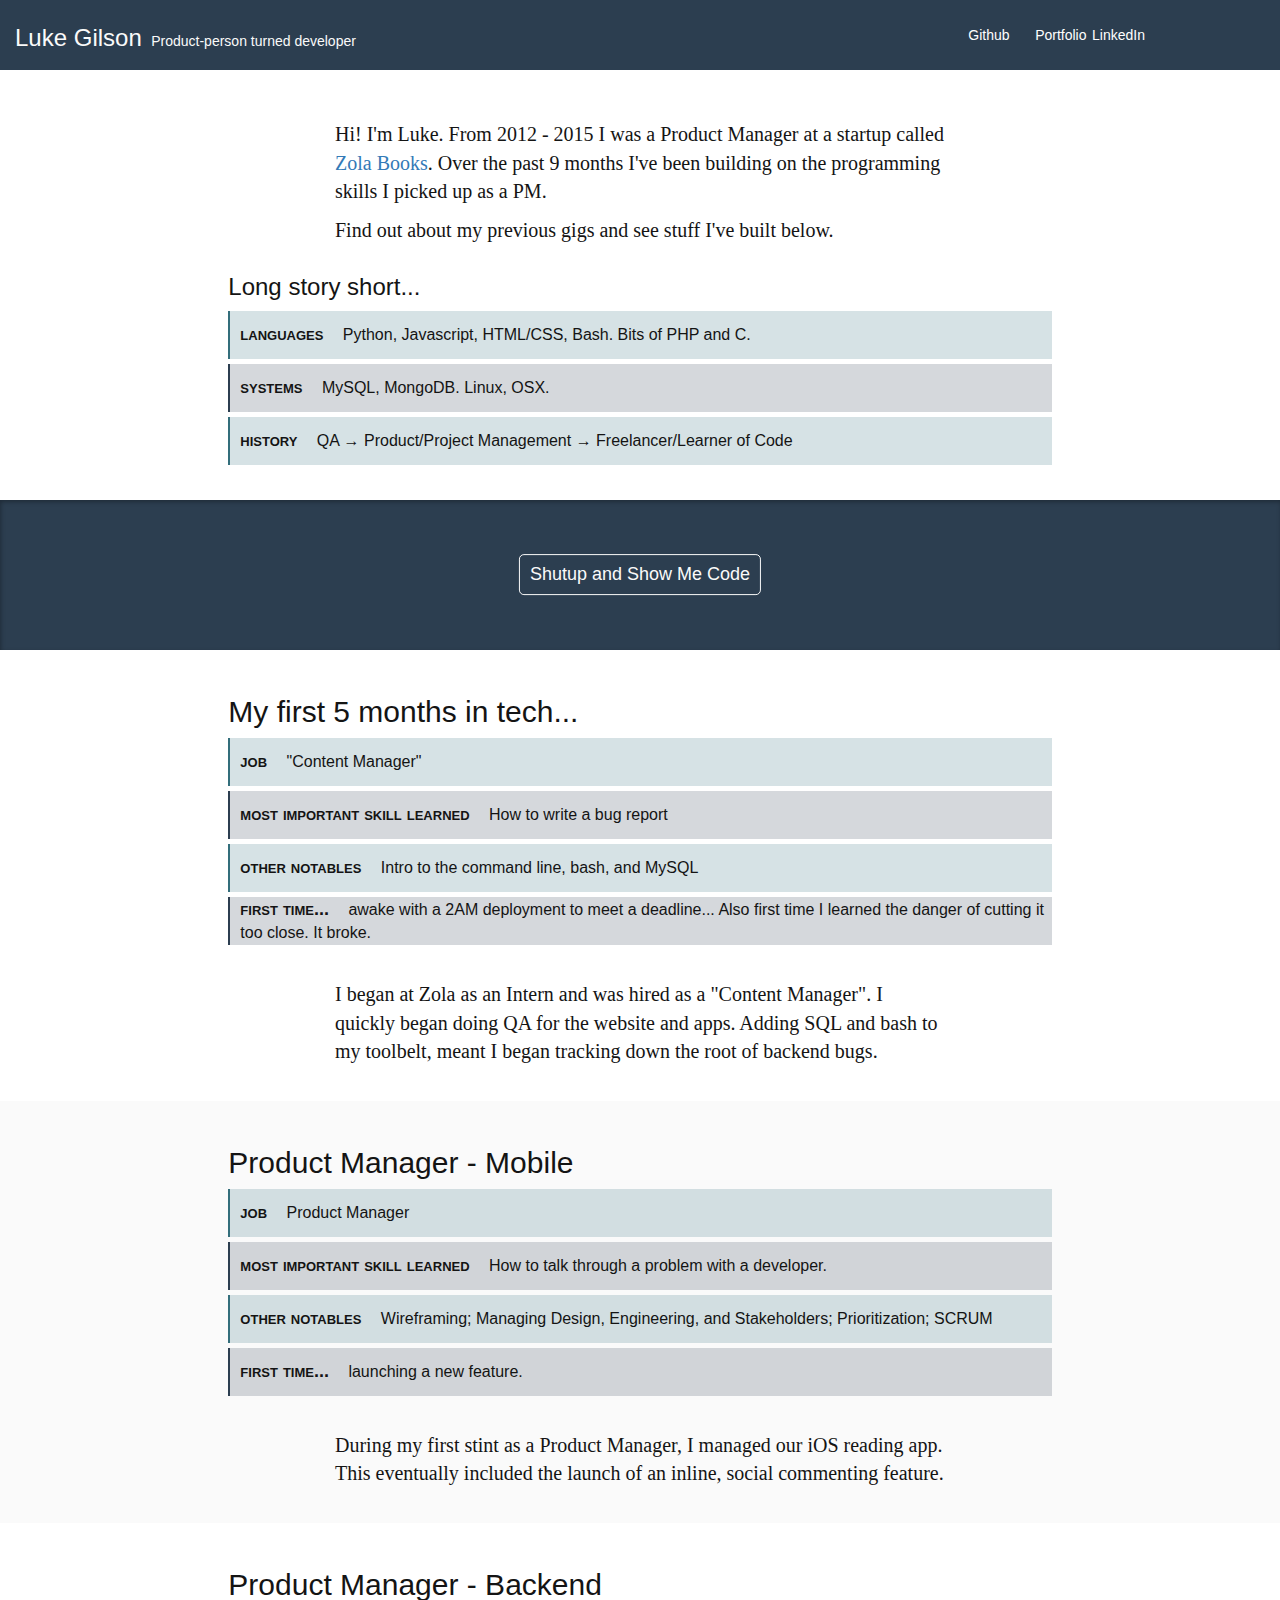
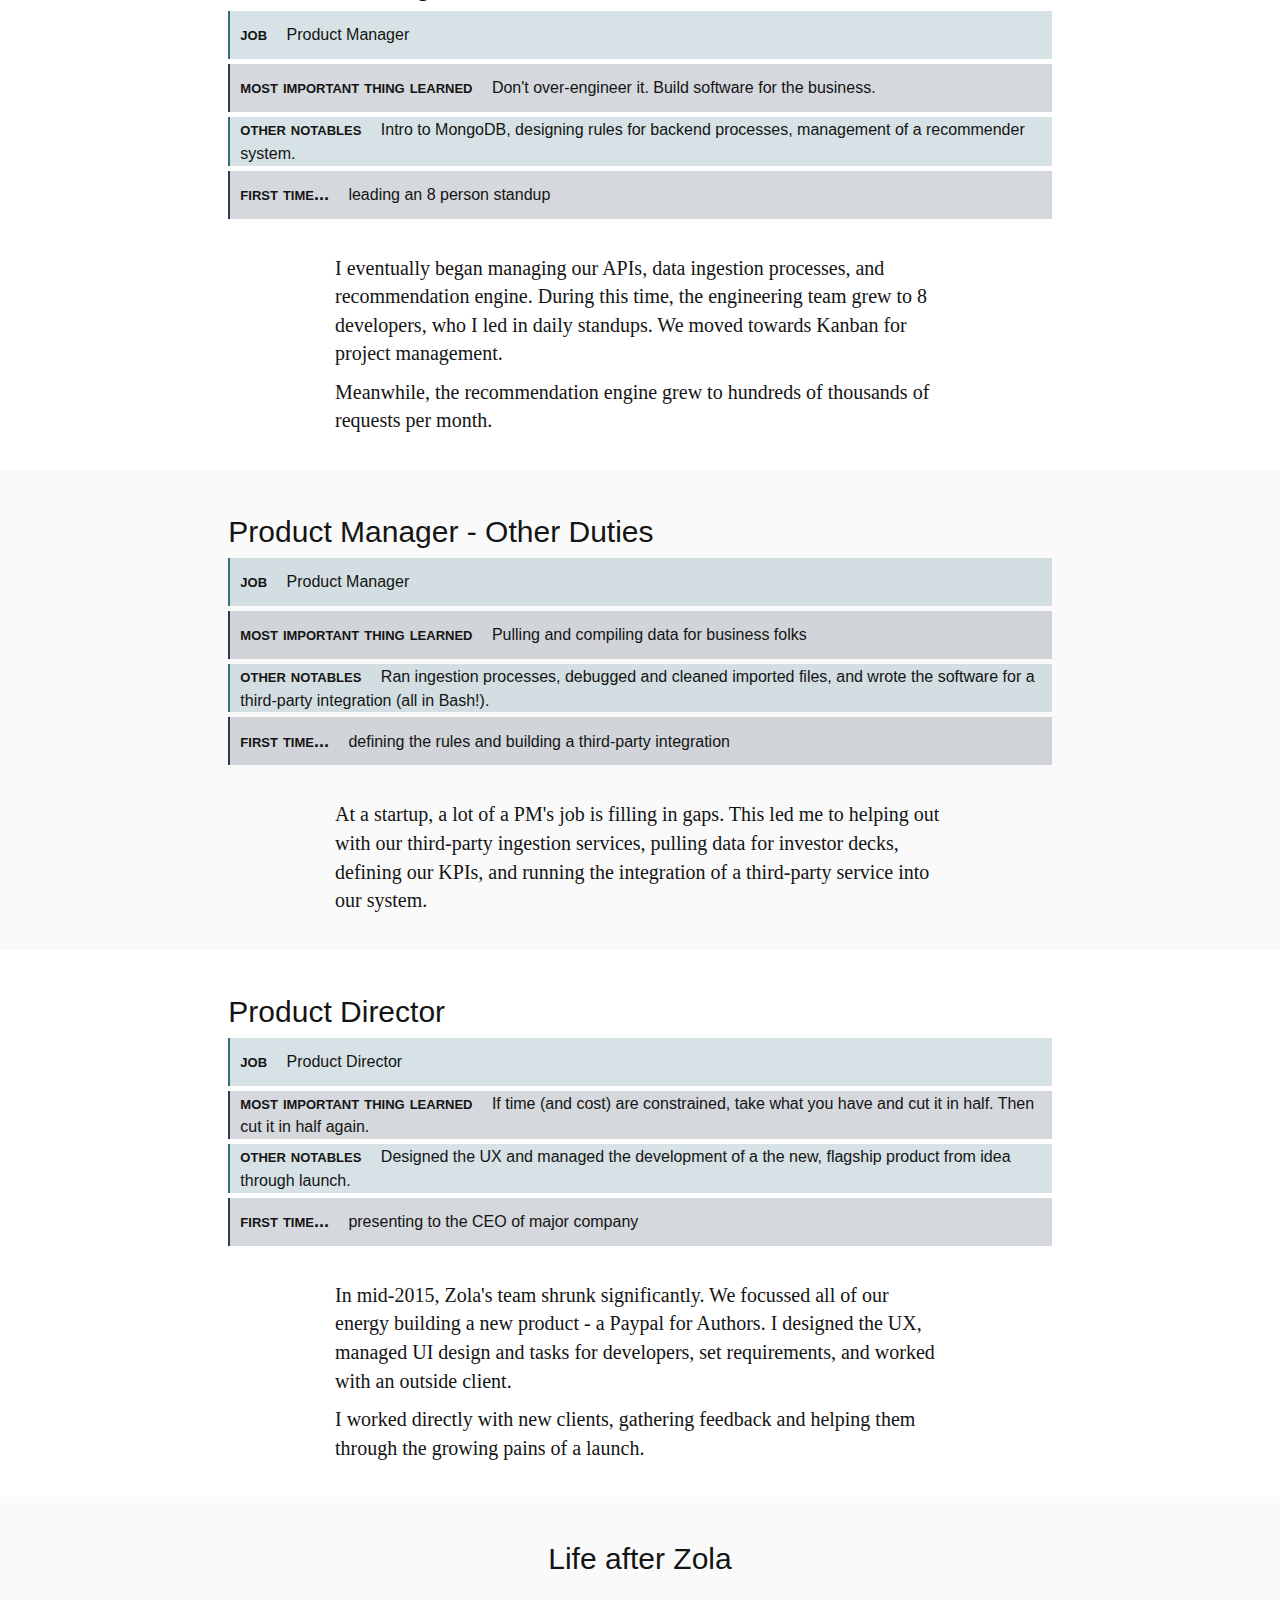
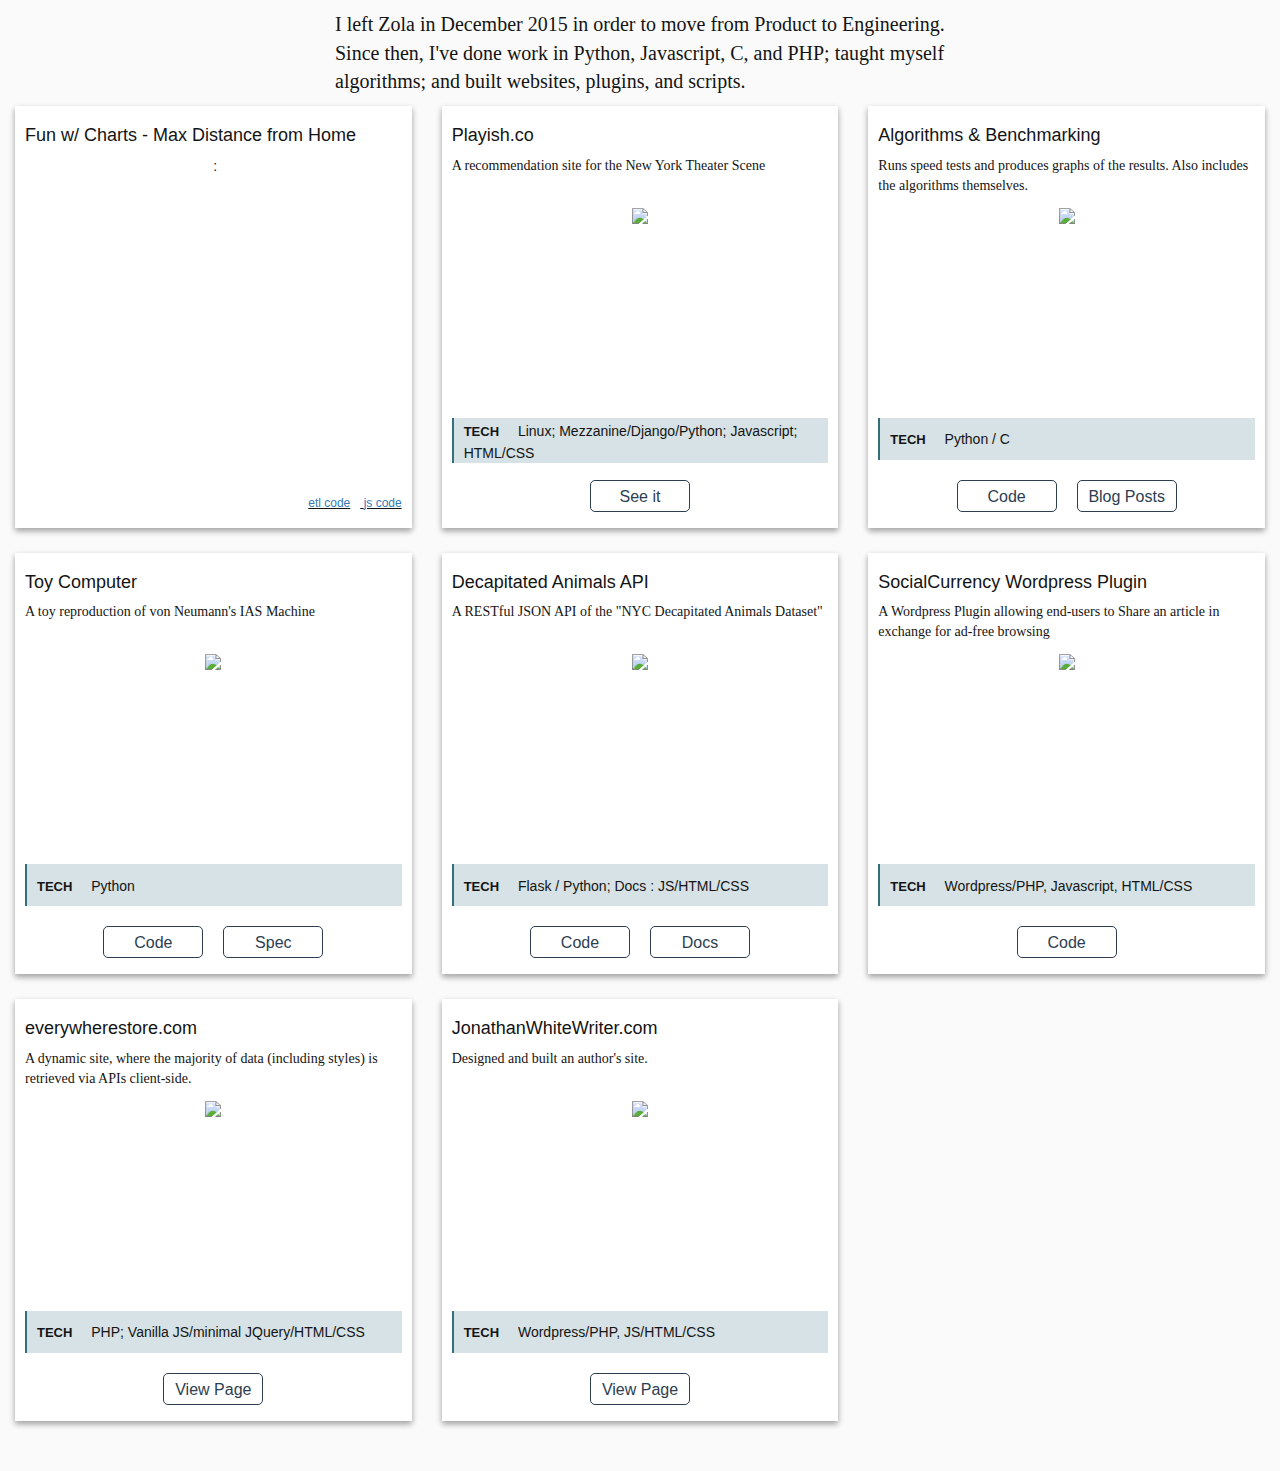
==== index.html @ a445913f "updated fonts, ids" ====
<head>
    <meta charset="utf-8">
    <meta http-equiv="x-ua-compatible" content="ie=edge">
    <meta name="viewport" content="width=device-width, initial-scale=1">
    <title>Luke Gilson</title>
    <link href="https://maxcdn.bootstrapcdn.com/bootstrap/3.3.7/css/bootstrap.min.css" rel="stylesheet" integrity="sha384-BVYiiSIFeK1dGmJRAkycuHAHRg32OmUcww7on3RYdg4Va+PmSTsz/K68vbdEjh4u" crossorigin="anonymous">
    <link href="static/style.css" rel="stylesheet">
    <script>
        var distance_data = [['2016-04-13', 9739.013112192792], ['2016-04-14', 9572.766909650392], ['2016-04-15', 2612.727212708327], ['2016-04-16', 9840.443610164033], ['2016-04-17', 10052.130770873919], ['2016-04-18', 2446.5168225852685], ['2016-04-19', 5054.339996478469], ['2016-04-20', 2279.696690488377], ['2016-04-21', 8877.839270494742], ['2016-04-22', 8877.658041375975], ['2016-04-23', 3982.1247374989453], ['2016-04-24', 4159.080156462926], ['2016-04-25', 4035.5913296256617], ['2016-04-26', 4619.4110862377975], ['2016-04-27', 9455.89345308836], ['2016-04-28', 9318.214970593912], ['2016-04-29', 7300.756989537396], ['2016-04-30', 6548.256298394076], ['2016-05-01', 4283.728629113712], ['2016-05-02', 3785.3436982613994], ['2016-05-03', 4619.4110862377975], ['2016-05-04', 9344.31659695667], ['2016-05-05', 2260.8232252289913], ['2016-05-06', 2430.071755343018], ['2016-05-07', 11386.711786968255], ['2016-05-08', 2559.3681168509465], ['2016-05-09', 2606.6238475654563], ['2016-05-10', 4611.940141025911], ['2016-05-11', 3018.544986652192], ['2016-05-12', 84770.0173560986], ['2016-05-13', 84764.12969074558], ['2016-05-14', 192277.8830558858], ['2016-05-15', 176675.48735631513], ['2016-05-16', 173824.51303098904], ['2016-05-17', 60011.56613081018], ['2016-05-18', 2354.7105207317436], ['2016-05-19', 2354.7105207317436], ['2016-05-20', 1613.4872869153032], ['2016-05-21', 5745.410557073848], ['2016-05-22', 6390.098351441885], ['2016-05-23', 4890.295774019005], ['2016-05-24', 4635.664506304578], ['2016-05-25', 2276.6744664220737], ['2016-05-26', 2898.498136571404], ['2016-05-27', 2593.6359424266147], ['2016-05-28', 51719.41881992714], ['2016-05-29', 43369.89763095882], ['2016-05-30', 3738.0293482648826], ['2016-05-31', 4611.940141025911], ['2016-06-01', 3103.072283810688], ['2016-06-02', 2224.850568014623], ['2016-06-03', 1340698.3631282952], ['2016-06-04', 1321680.327734256], ['2016-06-05', 1211237.9990781487], ['2016-06-06', 1340304.168236686], ['2016-06-07', 984824.291275257], ['2016-06-08', 3027.402136510588], ['2016-06-09', 3210.834821635078], ['2016-06-10', 1349.8168275898176], ['2016-06-11', 1541.3836281071503], ['2016-06-12', 5844.20675871056], ['2016-06-13', 2531.800656237942], ['2016-06-14', 4878.554485938768], ['2016-06-15', 12308.941666705041], ['2016-06-16', 13613.29557816654], ['2016-06-17', 2551.1988906677584], ['2016-06-18', 3741.5463517688904], ['2016-06-19', 2635.5087464881376], ['2016-06-20', 3744.0983673378446], ['2016-06-21', 5835.198949615374], ['2016-06-22', 3005.282307141606], ['2016-06-23', 2683.321271855463], ['2016-06-24', 2937.7298000919504], ['2016-06-25', 811.9060974132224], ['2016-06-26', 0], ['2016-06-27', 5827.7434474164775], ['2016-06-28', 4508.182459971043], ['2016-06-29', 2689.091452474012], ['2016-06-30', 8792.786666961052], ['2016-07-01', 1559262.6176652336], ['2016-07-02', 4105031.6122191893], ['2016-07-03', 4154799.157133897], ['2016-07-04', 4155755.6621592757], ['2016-07-05', 4155755.6621592757], ['2016-07-06', 4155770.377734606], ['2016-07-07', 4156252.2223138423], ['2016-07-08', 4193807.2657164093], ['2016-07-09', 3420554.9855659986], ['2016-07-10', 21164.981752597432], ['2016-07-11', 513.2972078212781], ['2016-07-12', 0], ['2016-07-13', 7766.569363809822], ['2016-07-14', 7773.048356569851], ['2016-07-15', 9673.382883245678], ['2016-07-16', 83385.4607742071], ['2016-07-17', 1759.952769299674], ['2016-07-18', 1755.6736502791055], ['2016-07-19', 4619.4110862377975], ['2016-07-20', 9403.33015832567], ['2016-07-21', 9768.494691330712], ['2016-07-22', 1341.2006737712397], ['2016-07-23', 15832.263521986273], ['2016-07-24', 2968.2012462987923], ['2016-07-25', 2229.6208430094034], ['2016-07-26', 4735.0950098102], ['2016-07-27', 0], ['2016-07-28', 0], ['2016-07-29', 0], ['2016-07-30', 0], ['2016-07-31', 0], ['2016-08-01', 0], ['2016-08-02', 4575.762668001733], ['2016-08-03', 7293.537083535131], ['2016-08-04', 7298.049288567003], ['2016-08-05', 9011.166580902574], ['2016-08-06', 9050.15125863169], ['2016-08-07', 83333.83894144263], ['2016-08-08', 2088.97517852139], ['2016-08-09', 1560166.8646604102], ['2016-08-10', 1530592.7100989136], ['2016-08-11', 1953941.7595584635], ['2016-08-12', 1952356.063934806], ['2016-08-13', 1955387.3515598653], ['2016-08-14', 1955316.2280014392], ['2016-08-15', 1952854.8325067963], ['2016-08-16', 1955585.1805793303], ['2016-08-17', 1952105.6804863287], ['2016-08-18', 5482.712348086251], ['2016-08-19', 1763226.252801643], ['2016-08-20', 3622720.4674337357], ['2016-08-21', 3624521.7863187073], ['2016-08-22', 3621427.5551281357], ['2016-08-23', 3626319.139479278], ['2016-08-24', 4374630.708080298], ['2016-08-25', 4405776.262858712], ['2016-08-26', 0], ['2016-08-27', 4394646.111230116], ['2016-08-28', 4394926.545932757], ['2016-08-29', 4412496.471892759], ['2016-08-30', 4412576.5532312635], ['2016-08-31', 0], ['2016-09-01', 0], ['2016-09-02', 0], ['2016-09-03', 4415683.394234965], ['2016-09-04', 25045.175583120894], ['2016-09-05', 192.74123421058547], ['2016-09-06', 9919.45972705785], ['2016-09-07', 9890.424005028919], ['2016-09-08', 7282.257931022613], ['2016-09-09', 9307.078617201365], ['2016-09-10', 1341.2006737712397], ['2016-09-11', 1341.2006737712397], ['2016-09-12', 4465.657735180623], ['2016-09-13', 8849.389704140614], ['2016-09-14', 8681.823583534435], ['2016-09-15', 9666.625831355797], ['2016-09-16', 2277.2701531818534], ['2016-09-17', 1202.5512852760776], ['2016-09-18', 7886.563119934903], ['2016-09-19', 6255.583367785064], ['2016-09-20', 10284.065712807587], ['2016-09-21', 10196.1751969284], ['2016-09-22', 2274.8814949997163], ['2016-09-23', 2282.334282847959], ['2016-09-24', 2778.904817053319], ['2016-09-25', 1311.9478934007257], ['2016-09-26', 2717.7272297612167], ['2016-09-27', 4609.43459737531], ['2016-09-28', 2307.3279908100353], ['2016-09-29', 9756.718891776349], ['2016-09-30', 10117.150051786968], ['2016-10-01', 10084.63581372561], ['2016-10-02', 182907.9363508456], ['2016-10-03', 6373.260426350512], ['2016-10-04', 7342.121529121395], ['2016-10-05', 7298.955333711351], ['2016-10-06', 2751514.189871433], ['2016-10-07', 2751514.189871433], ['2016-10-08', 2742086.527840999], ['2016-10-09', 2743050.216034232], ['2016-10-10', 14525.725856386669], ['2016-10-11', 0], ['2016-10-12', 9188.394160172147], ['2016-10-13', 0], ['2016-10-14', 8136.3428492449975], ['2016-10-15', 1040.0864485208251], ['2016-10-16', 5949.071870293676], ['2016-10-17', 2410.3948129566966], ['2016-10-18', 375.22404134413426], ['2016-10-19', 8617.864011208803], ['2016-10-20', 3347.6113860768514], ['2016-10-21', 78.60341096707282]];
    </script>
    <link href="https://fonts.googleapis.com/css?family=Source+Sans+Pro|Cormorant+Garamond" rel="stylesheet">

    <meta name="description" content="Former Product Manager turned developer">
</head>

<body>
    <div class="container">
        <nav class="row nav color1">
            <div class="col-md-6 col-xs-6 u-sm-ht me u-sm-ht">
                <h3>Luke Gilson</h3>
                <h5 class="hidden-xs">&nbsp;Product-person turned developer</h5>
            </div>
            <div class="col-md-offset-2 col-md-4 col-xs-6 u-txt-center color1 u-sm-ht">
                <a href="https://github.com/lukegil" target="_blank" class="">Github</a>
                <a href="#projects" class="">Portfolio</a>
                <a href="https://www.linkedin.com/in/luke-gilson-46929626" target="_blank" class="">LinkedIn</a>
            </div>

        </nav>
        <section id="summary" class="row">
            <div class="col-md-offset-3 col-md-6">
                <p>Hi! I'm Luke. From 2012 - 2015 I was a Product Manager at a startup called <a href="https://zolabooks.com/">Zola Books</a>. Over the past 9 months I've been building on the programming skills I picked up as a PM.</p>
                <p>Find out about my previous gigs and see stuff I've built below.</p>

            </div>
            <div class="col-md-3"></div>
            <div class="col-md-offset-2 col-md-8">
                <h3>Long story short...</h3>
                <ul class="summary">
                    <li><span><span class="summary-label">Languages</span> Python, Javascript, HTML/CSS, Bash. Bits of PHP and C.</span></li>
                    <li><span><span class="summary-label">Systems</span> MySQL, MongoDB. Linux, OSX.</span></li>
                    <li><span><span class="summary-label">History</span> QA &#8594; Product/Project Management &#8594; Freelancer/Learner of Code </span></li>
                </ul>
            </div>
        </section>
        <section id="interstitial" class="row interstitial u-md-ht u-txt-center u-rel">
            <a href="#projects"><h4 class="button u-total-cntr">Shutup and Show Me Code</h4></a>
        </section>
        <section id="first-job" class="row">
            <div class="col-md-offset-2 col-md-8 section-header">
                <h2>
                    My first 5 months in tech...
                </h2>
                <ul class="summary">
                    <li><span><span class="summary-label">Job</span> "Content Manager"</span></li>
                    <li><span><span class="summary-label">Most important skill learned</span> How to write a bug report</span></li>
                    <li><span><span class="summary-label">Other notables</span> Intro to the command line, bash, and MySQL</span></li>
                    <li><span><span class="summary-label">First time...</span> awake with a 2AM deployment to meet a deadline... Also first time I learned the danger of cutting it too close. It broke.</span></li>
                </ul>
            </div>
            <div class="col-md-offset-3 col-md-6">
                <p>I began at Zola as an Intern and was hired as a "Content Manager". I quickly began doing QA for the website and apps. Adding SQL and bash to my toolbelt, meant I began tracking down the root of backend bugs.</p>
            </div>
        </section>
        <section id="mobile-job" class="row">
            <div class="col-md-offset-2 col-md-8 section-header">
                <h2>
                    Product Manager - Mobile
                </h2>
                <ul class="summary">
                    <li><span><span class="summary-label">Job</span> Product Manager</span></li>
                    <li><span><span class="summary-label">Most important skill learned</span> How to talk through a problem with a developer.</span></li>
                    <li><span><span class="summary-label">Other notables</span> Wireframing; Managing Design, Engineering, and Stakeholders; Prioritization; SCRUM</span></li>
                    <li><span><span class="summary-label">First time...</span> launching a new feature.</span></li>
                </ul>
            </div>
            <div class="col-md-offset-3 col-md-6">
                <p>During my first stint as a Product Manager, I managed our iOS reading app. This eventually included the launch of an inline, social commenting feature.</p>
            </div>
        </section>
        <section id="backend-job" class="row">
            <div class="col-md-offset-2 col-md-8 section-header">
                <h2>
                    Product Manager - Backend
                </h2>
                <ul class="summary">
                    <li><span><span class="summary-label">Job</span> Product Manager</span></li>
                    <li><span><span class="summary-label">Most important thing learned</span> Don't over-engineer it. Build software for the business.</span></li>
                    <li><span><span class="summary-label">Other notables</span> Intro to MongoDB, designing rules for backend processes, management of a recommender system. </span></li>
                    <li><span><span class="summary-label">First time...</span> leading an 8 person standup</span></li>
                </ul>
            </div>
            <div class="col-md-offset-3 col-md-6">
                <p>I eventually began managing our APIs, data ingestion processes, and recommendation engine. During this time, the engineering team grew to 8 developers, who I led in daily standups. We moved towards Kanban for project management.</p>
                <p>Meanwhile, the recommendation engine grew to hundreds of thousands of requests per month.</p>
            </div>
        </section>
        <section id="other-pm" class="row">
            <div class="col-md-offset-2 col-md-8 section-header">
                <h2>
                    Product Manager - Other Duties
                </h2>
                <ul class="summary">
                    <li><span><span class="summary-label">Job</span> Product Manager</span></li>
                    <li><span><span class="summary-label">Most important thing learned</span> Pulling and compiling data for business folks</span></li>
                    <li><span><span class="summary-label">Other notables</span> Ran ingestion processes, debugged and cleaned imported files, and wrote the software for a third-party integration (all in Bash!).</span></li>
                    <li><span><span class="summary-label">First time...</span> defining the rules and building a third-party integration</span></li>
                </ul>
            </div>
            <div class="col-md-offset-3 col-md-6">
                <p>At a startup, a lot of a PM's job is filling in gaps. This led me to helping out with our third-party ingestion services, pulling data for investor decks, defining our KPIs, and running the integration of a third-party service into our system.</p>
            </div>
        </section>
        <section id="product-director" class="row">
            <div class="col-md-offset-2 col-md-8 section-header">
                <h2>
                    Product Director
                </h2>
                <ul class="summary">
                    <li><span><span class="summary-label">Job</span> Product Director</span></li>
                    <li><span><span class="summary-label">Most important thing learned</span> If time (and cost) are constrained, take what you have and cut it in half. Then cut it in half again.</span></li>
                    <li><span><span class="summary-label">Other notables</span> Designed the UX and managed the development of a the new, flagship product from idea through launch. </span></li>
                    <li><span><span class="summary-label">First time...</span> presenting to the CEO of major company</span></li>
                </ul>
            </div>
            <div class="col-md-offset-3 col-md-6">
                <p>In mid-2015, Zola's team shrunk significantly. We focussed all of our energy building a new product - a Paypal for Authors. I designed the UX, managed UI design and tasks for developers, set requirements, and worked with an outside client.</p>
                <p>I worked directly with new clients, gathering feedback and helping them through the growing pains of a launch.</p>
            </div>
        </section>

        <section id="projects" class="row">
            <div class="col-md-offset-2 col-md-8 section-header u-txt-center">
                <h2>
                    Life after Zola
                </h2>
            </div>
            <div class="col-md-offset-3 col-md-6">
                <p>I left Zola in December 2015 in order to move from Product to Engineering. Since then, I've done work in Python, Javascript, C, and PHP; taught myself algorithms; and built websites, plugins, and scripts.</p>
            </div>
            <div class="col-md-4 col-sm-6">
                <div class="card">
                    <h4 class="title">Fun w/ Charts - Max Distance from Home</h4>
                    <div class="card-content distance-wdgt">
                        <div class="key">
                            <span class="date"></span>
                            <span class="distance"></span>
                        </div>
                        <div class="links">
                            <a href="https://github.com/lukegil/misc_scripts/tree/master/parse_location_history">etl code</a>
                            <a href="https://github.com/lukegil/hireme/blob/master/static/animate.js">js code</a>
                        </div>
                    </div>
                </div>
            </div>
            <div class="col-md-4 col-sm-6">
                <div class="card">
                    <h4 class="title">Playish.co</h4>
                    <div class="card-content">
                        <div class="card-content--desc">
                            <p>A recommendation site for the New York Theater Scene</p>
                        </div>
                        <div class="card-content--img">
                            <img class="card-img" src="https://storage.googleapis.com/lacgstatic-files/playish-ss.png"/>
                        </div>
                        <div class="card-content--summary">
                            <ul class="summary">
                                <li><span><span class="summary-label">Tech</span> Linux; Mezzanine/Django/Python; Javascript; HTML/CSS</span></li>
                            </ul>
                        </div>
                        <div class="card-content--btns u-txt-center">
                            <a class="button dark" href="http://playish.co">See it</a>
                        </div>
                    </div>
                </div>
            </div>
            <div class="col-md-4 col-sm-6">
                <div class="card">
                    <h4 class="title">Algorithms & Benchmarking</h4>
                    <div class="card-content">
                        <div class="card-content--desc">
                            <p>Runs speed tests and produces graphs of the results. Also includes the algorithms themselves.</p>
                        </div>
                        <div class="card-content--img">
                            <img class="card-img" src="https://storage.googleapis.com/lacgstatic-files/algorithm.png"/>
                        </div>
                        <div class="card-content--summary">
                            <ul class="summary">
                                <li><span><span class="summary-label">Tech</span> Python / C</span></li>
                            </ul>
                        </div>
                        <div class="card-content--btns u-txt-center">
                            <a class="button dark" href="https://github.com/lukegil/algorithms">Code</a>
                            <a class="button dark" href="http://klonk.co/blog/tag/algorithms/">Blog Posts</a>
                        </div>
                    </div>
                </div>
            </div>
            <div class="col-md-4 col-sm-6">
                <div class="card">
                    <h4 class="title">Toy Computer</h4>
                    <div class="card-content">
                        <div class="card-content--desc">
                            <p>A toy reproduction of von Neumann's IAS Machine</p>
                        </div>
                        <div class="card-content--img">
                            <img class="card-img" src="https://storage.googleapis.com/lacgstatic-files/toy-computer.png"/>
                        </div>
                        <div class="card-content--summary">
                            <ul class="summary">
                                <li><span><span class="summary-label">Tech</span> Python</span></li>
                            </ul>
                        </div>
                        <div class="card-content--btns u-txt-center">
                            <a class="button dark" href="https://github.com/lukegil/ToyComputer">Code</a>
                            <a class="button dark" href="http://klonk.co/blog/spec-for-a-toy-computer/">Spec</a>
                        </div>
                    </div>
                </div>
            </div>
            <div class="col-md-4 col-sm-6">
                <div class="card">
                    <h4 class="title">Decapitated Animals API</h4>
                    <div class="card-content">
                        <div class="card-content--desc">
                            <p>A RESTful JSON API of the "NYC Decapitated Animals Dataset"</p>
                        </div>
                        <div class="card-content--img">
                            <img src="https://storage.googleapis.com/lacgstatic-files/dec-animals.png"/>
                        </div>
                        <div class="card-content--summary">
                            <ul class="summary">
                                <li><span><span class="summary-label">Tech</span> Flask / Python; Docs : JS/HTML/CSS</span></li>
                            </ul>
                        </div>
                        <div class="card-content--btns u-txt-center">
                            <a class="button dark" href="https://github.com/lukegil/decapitated-animals-api">Code</a>
                            <a class="button dark" href="http://animals.klonk.co/">Docs</a>
                        </div>
                    </div>
                </div>
            </div>
            <div class="col-md-4 col-sm-6">
                <div class="card">
                    <h4 class="title">SocialCurrency Wordpress Plugin</h4>
                    <div class="card-content">
                        <div class="card-content--desc">
                            <p>A Wordpress Plugin allowing end-users to Share an article in exchange for ad-free browsing</p>
                        </div>
                        <div class="card-content--img">
                            <img src="https://storage.googleapis.com/lacgstatic-files/sc-ss.png"/>
                        </div>
                        <div class="card-content--summary">
                            <ul class="summary">
                                <li><span><span class="summary-label">Tech</span> Wordpress/PHP, Javascript, HTML/CSS</span></li>
                            </ul>
                        </div>
                        <div class="card-content--btns u-txt-center">
                            <a class="button dark" href="https://github.com/lukegil/socialcurrency">Code</a>
                        </div>
                    </div>
                </div>
            </div>
            <div class="col-md-4 col-sm-6">
                <div class="card">
                    <h4 class="title">everywherestore.com</h4>
                    <div class="card-content">
                        <div class="card-content--desc">
                            <p>A dynamic site, where the majority of data (including styles) is retrieved via APIs client-side.</p>
                        </div>
                        <div class="card-content--img">
                            <img src="https://storage.googleapis.com/lacgstatic-files/es-bp.png"/>
                        </div>
                        <div class="card-content--summary">
                            <ul class="summary">
                                <li><span><span class="summary-label">Tech</span> PHP; Vanilla JS/minimal JQuery/HTML/CSS</span></li>
                            </ul>
                        </div>
                        <div class="card-content--btns u-txt-center">
                            <a class="button dark" href="http://playish.co">View Page</a>
                        </div>
                    </div>
                </div>
            </div>
            <div class="col-md-4 col-sm-6">
                <div class="card">
                    <h4 class="title">JonathanWhiteWriter.com</h4>
                    <div class="card-content">
                        <div class="card-content--desc">
                            <p>Designed and built an author's site.</p>
                        </div>
                        <div class="card-content--img">
                            <img src="https://storage.googleapis.com/lacgstatic-files/tjw.png"/>
                        </div>
                        <div class="card-content--summary">
                            <ul class="summary">
                                <li><span><span class="summary-label">Tech</span> Wordpress/PHP, JS/HTML/CSS</span></li>
                            </ul>
                        </div>
                        <div class="card-content--btns u-txt-center">
                            <a class="button dark" href="http://jonathanwhitewriter.com/">View Page</a>
                        </div>
                    </div>
                </div>
            </div>

        </section>

    </div>
    <script src="static/animate.js" type="text/javascript"></script>
</body>
---- static/style.css ----
body {
    color : #141414;
    font-size : 20px;
    font-family : Times, Georgia, serif;
}

.container {
    width : 100%;
}

h1,
h2,
h3,
h4,
h5 {
    font-family : arial, sans-serif;
}

section {
    padding : 25px 0;
}


section:nth-child(2n + 1) {
    background-color : #fafafa;
}

nav.nav {
    color : #fafafa;
    font-family : sans-serif;
    margin-bottom : 25px;
}

nav .me h3,
nav .me h5 {
    display: inline-block;
    line-height: 75px;
    margin : 0;
}

nav a {
    color : #fff;
    line-height : 70px;
    font-size : 14px;
}

nav a:nth-child(2n+1) {
    margin-right : 20px;
}

.summary {
    margin : 0 auto 10px;
    padding : 0;
}

.summary li {
    list-style: none;
    display: table;
    margin-bottom: 5px;
    padding : 0 5px 0 10px;
    font-size: 16px;
    font-family: sans-serif;
    height : 3em;
    width : 100%;
}

.summary li > span {
    display : table-cell;
    vertical-align: middle;
}

.summary li:nth-child(2n+1) {
    border-left: 2px solid #336E7B;
    background-color : rgba(51, 110, 123, 0.2);
}

.summary li:nth-child(2n) {
    border-left: 2px solid #2C3E50;
    background-color : rgba(44, 62, 80, 0.2);
}

.summary-label {
    font-variant: small-caps;
    text-transform: lowercase;
    font-weight: 800;
    font-size: 18px;
    margin-right : 15px;
}

.section-header {
    margin-bottom : 25px;
}

section.interstitial {
    background-color : #2C3E50;
    box-shadow : inset 1px 2px 4px rgba(0,0,0,0.3)
}



.color1 {
    background-color : #2C3E50;
}


.color2 {
    background-color: #336E7B;
}


.button {
    background : Transparent;
    border : 1px solid #fafafa;
    color : #fafafa;
    border-radius : 5px;
    padding : 10px;
    margin : 0;
    min-width : 100px;
    display : inline-block;
    font-family : sans-serif;
    transition: all 0.1s;
    -webkit-transition: all 0.1s;
    -moz-transition: all 0.1s;
    -o-transition: all 0.1s;
}

.button:hover {
    background-color : rgba(255,255,255,0.2);
    color : #fafafa;
    text-decoration: none;
    cursor : pointer;
}

.button.dark {
    border-color : #2C3E50;
    color : #2C3E50;
}

.button.dark:hover {
    text-decoration: none;
    background-color : #2C3E50;
    color : #fafafa;
}

.card {
    padding : 10px;
    box-shadow: 0 3px 6px rgba(0,0,0,0.16), 0 3px 6px rgba(0,0,0,0.23);
    margin-bottom : 25px;
    background-color : #fff;
}

.card-content > div {
    margin-bottom : 0.5em;
}

.card .card-content--desc p {
    height : 3em;
    font-size : 14px;
}


.card .card-content--img {
    width : 80%;
    margin-left : auto;
    margin-right : auto;
    text-align: center;
    height : 10em;
}

.card .card-content--img img {
    width : auto;
    max-height : 10em;
    max-width : 100%;

}
.card-content .card-content--summary {
    height : 2em;
}

.card-content .card-content--summary li {
    font-size : 14px;
}

.card-content .card-content--btns {
    height : 2em;
}

.card-content .card-content--btns .button {
    font-size : 16px;
    height: 2em;
    padding: 0;
    line-height: 2em;
    margin-top : 0.75em;
}

.card-content .card-content--btns .button.dark:nth-child(2) {
    margin-left : 15px;
}

.card .summary {
    padding-left : 0;
}
.u-sm-ht {
    height : 70px;
}

.u-md-ht {
    height : 150px
}

.u-txt-center {
    text-align: center;
}

.u-rel {
    position : relative;
}

.u-total-cntr {
    position : absolute;
    top : 50%;
    left : 50%;
    transform : translate(-50%, -50%);
}

.u-top-cntr {
    position : absolute;
    top : 50%;
    transform : translate(0, -50%);
}

.distance-wdgt,
.git-wdgt {
    width : 100%;
    height : 18.1em;
    position : relative;
    cursor : pointer;
}

.distance-wdgt .wdgt-line {
    transition : width 0.25s;
    -webkit-transition : width 0.25s;
    -moz-transition : width 0.25s;
    -o-transition : width 0.25s;
    position : absolute;
    height : 1px;
    background-color : rgb(44, 62, 80);
    top : 50%;
    left : 50%;
    display : inline-block;
    transform-origin : 0;
    width : 0px;
}

.distance-wdgt .links {
    position: absolute;
    bottom : 0;
    right : 0;
    text-decoration: underline;
    font-size : 12px;
    font-family: Arial, sans-serif;
}

.distance-wdgt .links a:first-child {
    margin-right : 10px;
}

.distance-wdgt .wdgt-line:hover {
    height : 3px;
}

.distance-wdgt .wdgt-axis {
    position : absolute;
    background-color : transparent;;
    top : 50%;
    left : 50%;
    transform : translate(-50%, -50%);
    display : inline-block;
    border : 1px solid #336E7B;
    border-radius : 100%;
}

.distance-wdgt .key {
    position : absolute;
    top : 0;
    right : 0;
    height : 2em;
    width : 50%;
    font-size: 14px;
    font-family: arial, sans-serif;
    text-align: right;
}

.distance-wdgt .key .date {
    float : left;
}

.distance-wdgt .key .date:after {
    content : " :";
}

.git-wdgt .month {
    text-align: center;
}

.git-wdgt .removed,
.git-wdgt .added {
    width : 0;
    height : 20px;
    display: inline-block;
}

.git-wdgt .removed {
    background-color : red;
}


.git-wdgt .added {
    background-color : green;
}
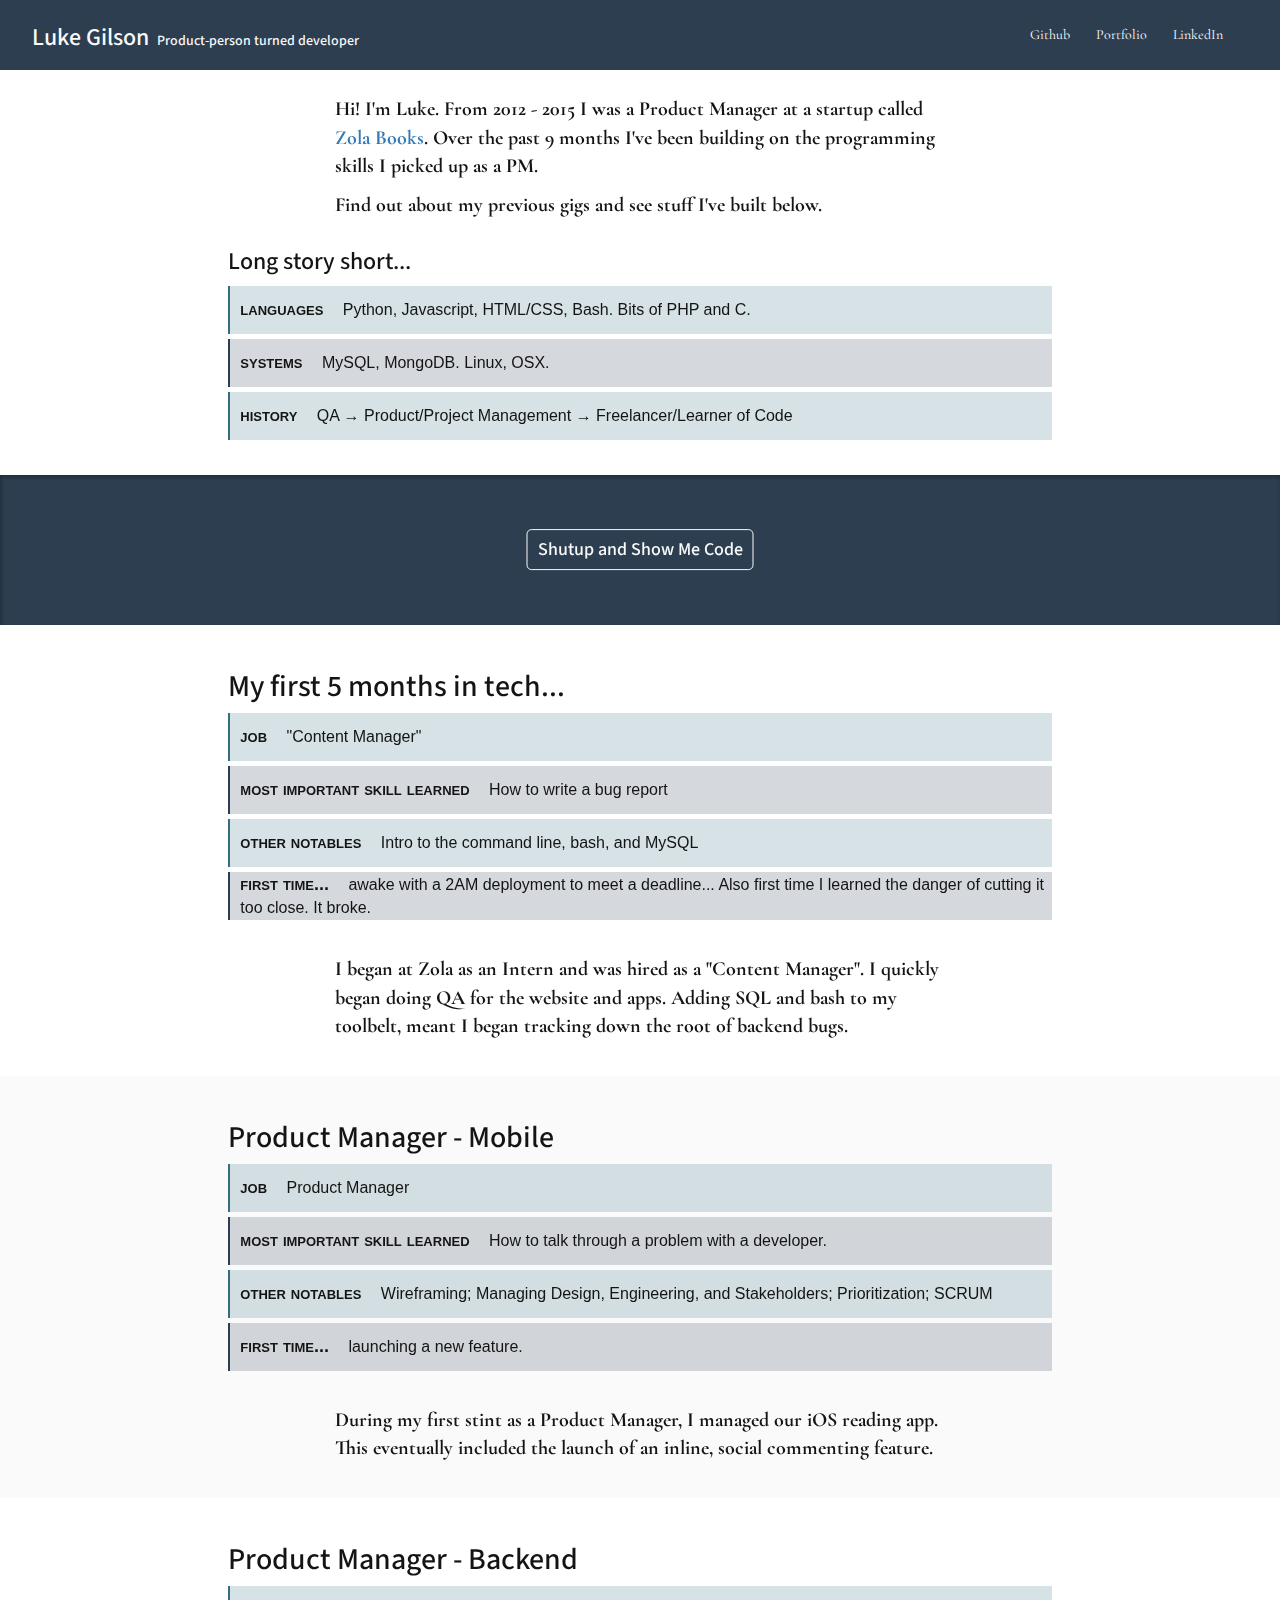
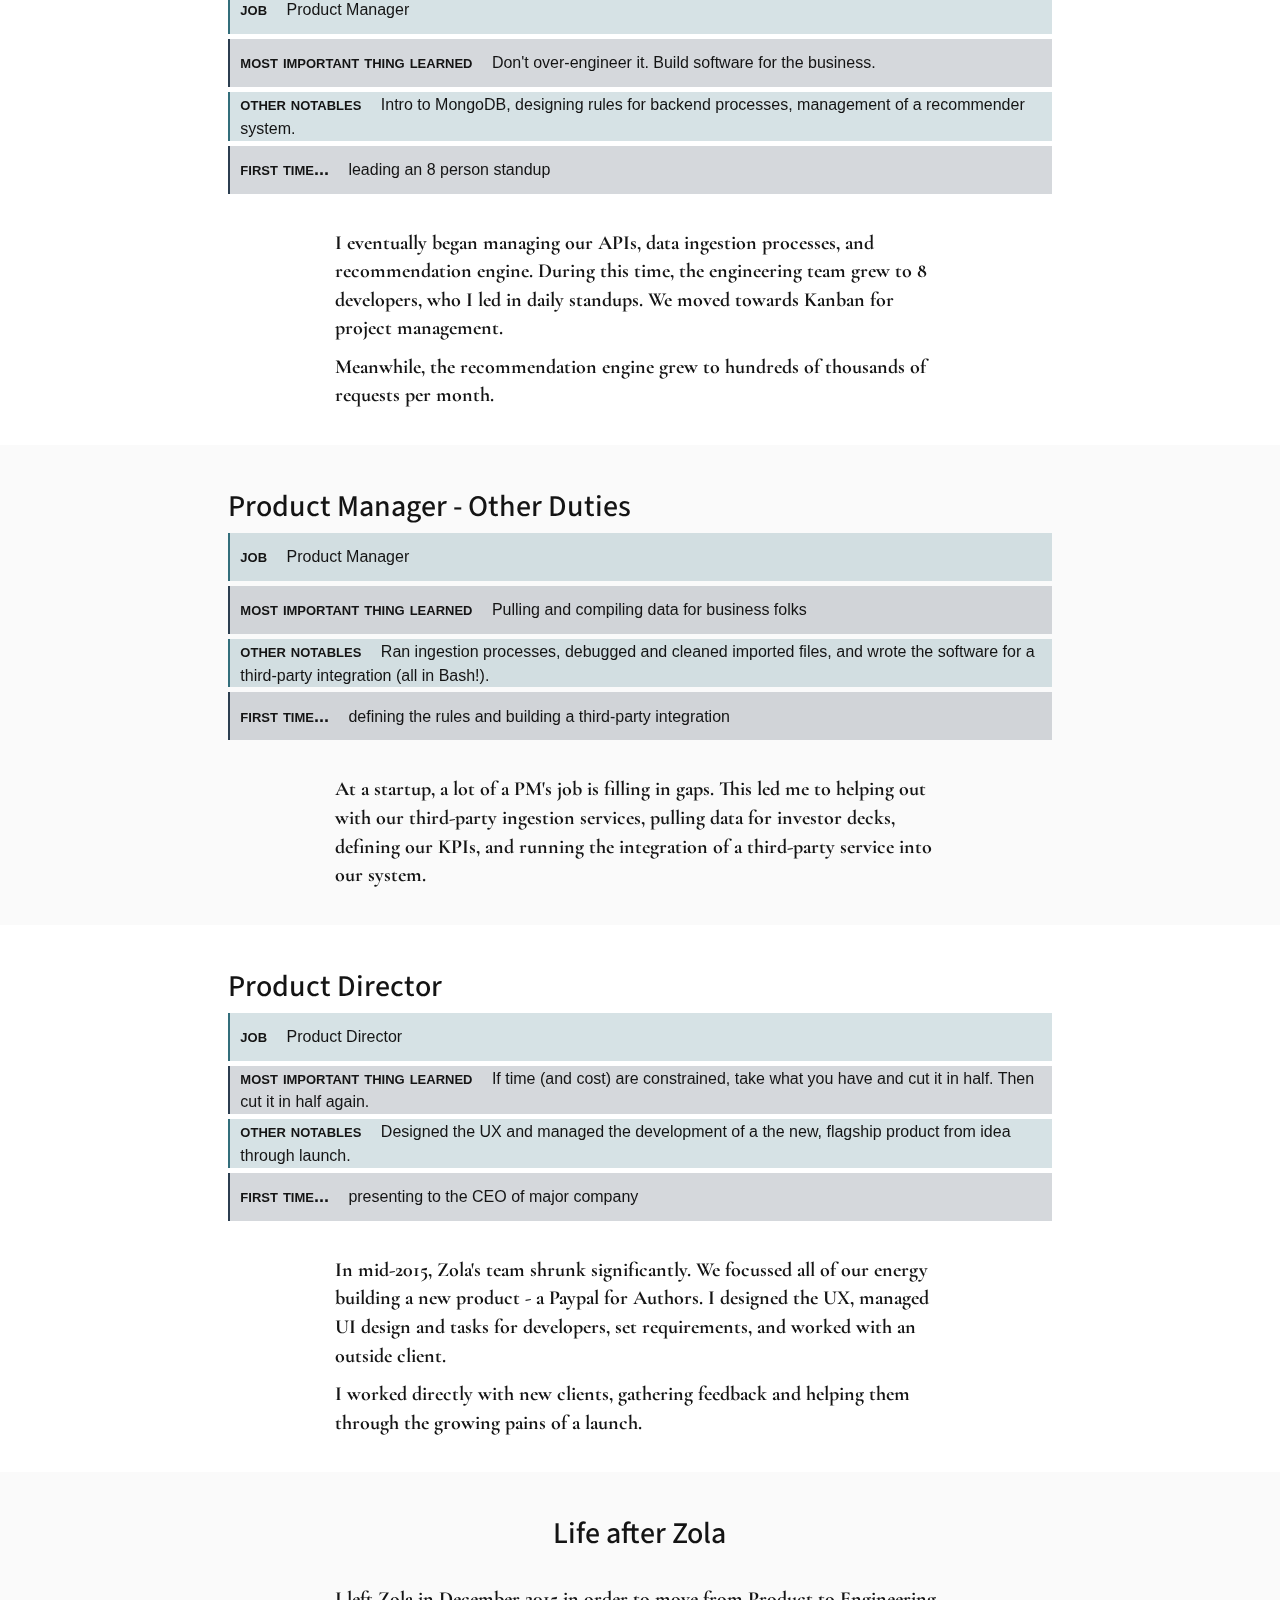
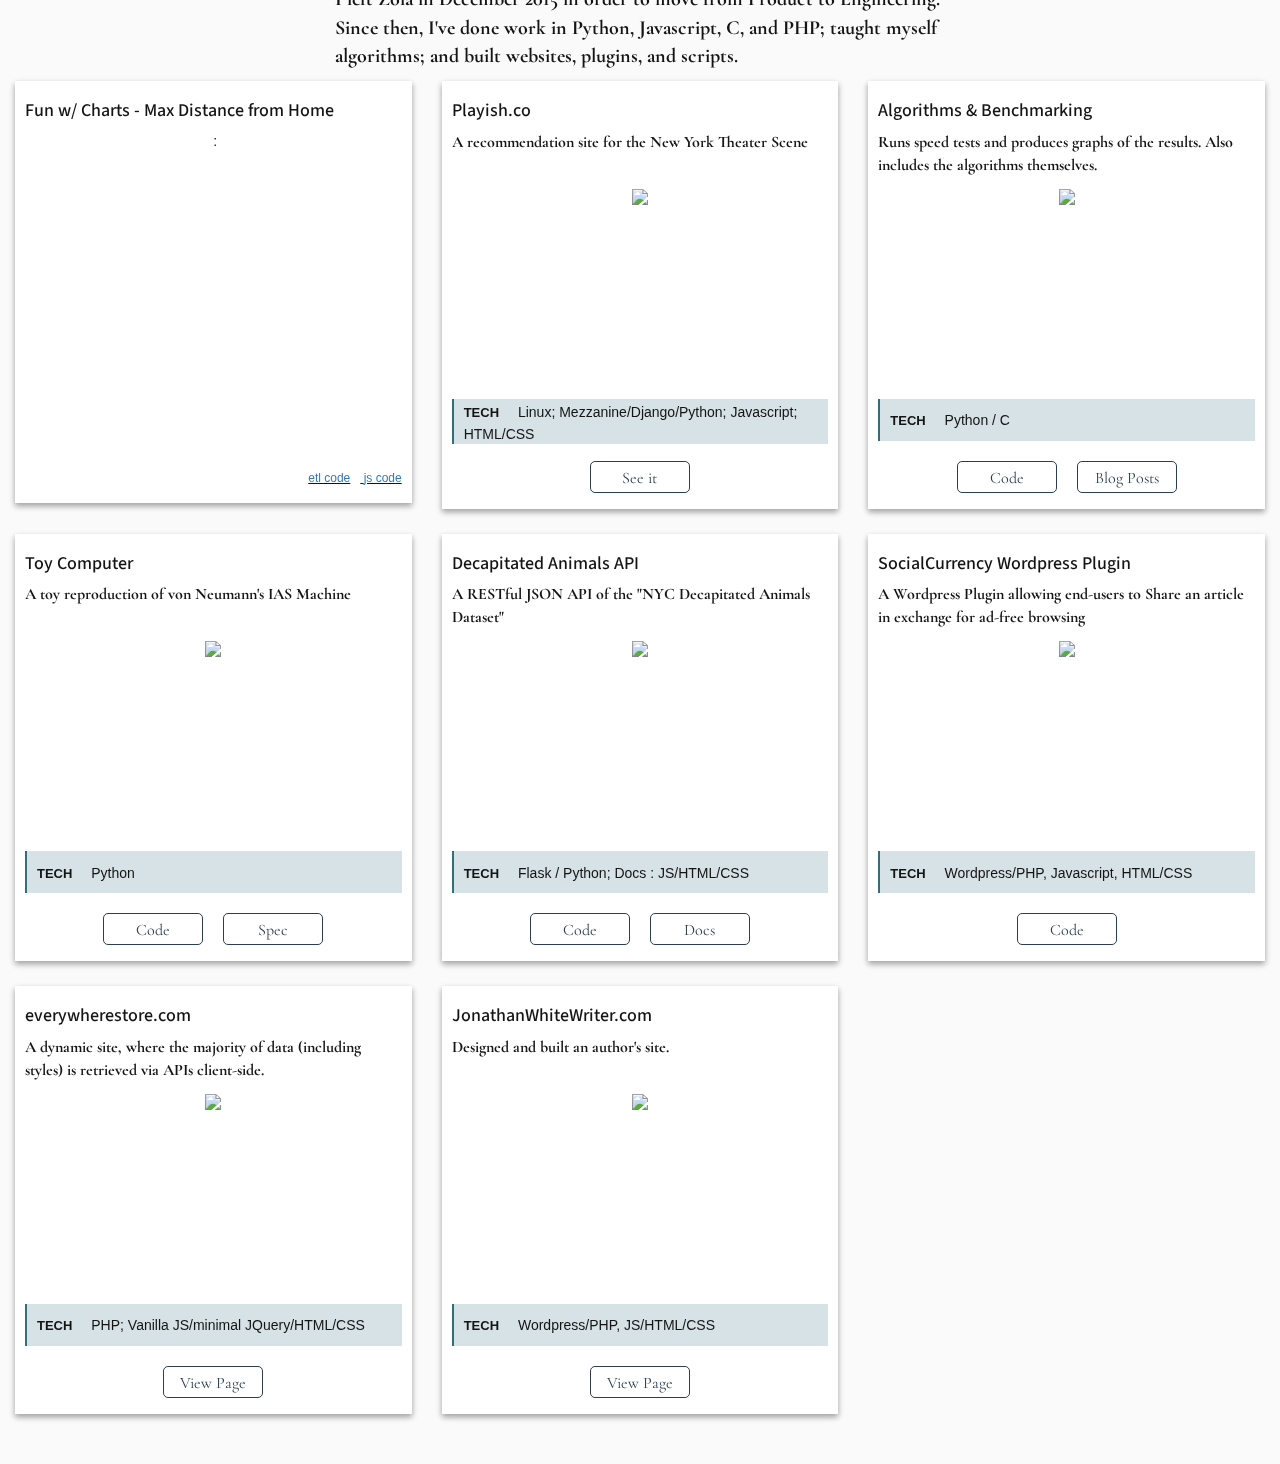
==== commit 039e0025: "updated for iphones" ====
--- a/index.html
+++ b/index.html
@@ -16,14 +16,14 @@
 <body>
     <div class="container">
         <nav class="row nav color1">
-            <div class="col-md-6 col-xs-6 u-sm-ht me u-sm-ht">
+            <div class="col-md-6 col-xs-5 u-sm-ht me u-sm-ht">
                 <h3>Luke Gilson</h3>
                 <h5 class="hidden-xs">&nbsp;Product-person turned developer</h5>
             </div>
-            <div class="col-md-offset-2 col-md-4 col-xs-6 u-txt-center color1 u-sm-ht">
+            <div class="col-md-offset-2 col-md-4 col-xs-7 u-txt-center color1 u-sm-ht">
                 <a href="https://github.com/lukegil" target="_blank" class="">Github</a>
                 <a href="#projects" class="">Portfolio</a>
-                <a href="https://www.linkedin.com/in/luke-gilson-46929626" target="_blank" class="">LinkedIn</a>
+                <a href="https://www.linkedin.com/in/luke-gilson-46929626" target="_blank" class="no-iphone">LinkedIn</a>
             </div>
 
         </nav>
--- a/static/style.css
+++ b/static/style.css
@@ -1,11 +1,12 @@
 body {
+    padding-top : 70px;
+    font-family: 'Cormorant Garamond', sans-serif;
+    font-size : 20px;
     color : #141414;
-    font-size : 20px;
-    font-family : Times, Georgia, serif;
-}
-
-.container {
-    width : 100%;
+}
+
+p {
+    font-weight : 800;
 }
 
 h1,
@@ -13,39 +14,83 @@
 h3,
 h4,
 h5 {
-    font-family : arial, sans-serif;
-}
-
-section {
-    padding : 25px 0;
-}
-
-
-section:nth-child(2n + 1) {
-    background-color : #fafafa;
+    font-family: 'Source Sans Pro', sans-serif;
+}
+
+.color1 {
+    background-color : #2C3E50;
+}
+
+.color2 {
+    background-color: #336E7B;
+}
+
+.u-sm-ht {
+    height : 70px;
+}
+
+.u-md-ht {
+    height : 150px
+}
+
+.u-txt-center {
+    text-align: center;
+}
+
+.u-rel {
+    position : relative;
+}
+
+.u-total-cntr {
+    position : absolute;
+    top : 50%;
+    left : 50%;
+    transform : translate(-50%, -50%);
+    -webkit-transform : translate(-50%, -50%);
+    -moz-transform : translate(-50%, -50%);
+    -ms-transform : translate(-50%, -50%);
+    -o-transform : translate(-50%, -50%);
+}
+
+.u-top-cntr {
+    position : absolute;
+    top : 50%;
+    transform : translate(0, -50%);
+    -webkit-transform : translate(0%, -50%);
+    -moz-transform : translate(0%, -50%);
+    -ms-transform : translate(0%, -50%);
+    -o-transform : translate(0%, -50%);
+}
+
+.container {
+    width : 100%;
 }
 
 nav.nav {
+    position : fixed;
+    z-index : -1;
+    top : 0;
+    left : 0;
+    right : 0;
+    width : 110%;
+    height : 70px;
+    padding : 0 2.5%;
+    margin-bottom : 25px;
     color : #fafafa;
-    font-family : sans-serif;
-    margin-bottom : 25px;
 }
 
 nav .me h3,
 nav .me h5 {
     display: inline-block;
+    margin : 0;
     line-height: 75px;
-    margin : 0;
 }
 
 nav a {
-    color : #fff;
+    margin-right : 5%;
     line-height : 70px;
     font-size : 14px;
-}
-
-nav a:nth-child(2n+1) {
-    margin-right : 20px;
+    color : #fff;
 }
 
 .summary {
@@ -53,38 +98,49 @@
     padding : 0;
 }
 
-.summary li {
-    list-style: none;
-    display: table;
-    margin-bottom: 5px;
-    padding : 0 5px 0 10px;
-    font-size: 16px;
-    font-family: sans-serif;
-    height : 3em;
-    width : 100%;
-}
-
-.summary li > span {
-    display : table-cell;
-    vertical-align: middle;
-}
-
-.summary li:nth-child(2n+1) {
-    border-left: 2px solid #336E7B;
-    background-color : rgba(51, 110, 123, 0.2);
-}
-
-.summary li:nth-child(2n) {
-    border-left: 2px solid #2C3E50;
-    background-color : rgba(44, 62, 80, 0.2);
-}
-
 .summary-label {
+    margin-right : 15px;
     font-variant: small-caps;
     text-transform: lowercase;
     font-weight: 800;
     font-size: 18px;
-    margin-right : 15px;
+}
+
+.summary li {
+    display: table;
+    height : 3em;
+    width : 100%;
+    margin-bottom: 5px;
+    padding : 0 5px 0 10px;
+    list-style: none;
+    font-size: 16px;
+    font-family: sans-serif;
+}
+
+.summary li > span {
+    display : table-cell;
+    vertical-align: middle;
+}
+
+.summary li:nth-child(2n+1) {
+    border-left: 2px solid #336E7B;
+    background-color : rgba(51, 110, 123, 0.2);
+}
+
+.summary li:nth-child(2n) {
+    border-left: 2px solid #2C3E50;
+    background-color : rgba(44, 62, 80, 0.2);
+}
+
+
+section {
+    padding : 25px 0;
+    background-color: #fff;
+}
+
+
+section:nth-child(2n + 1) {
+    background-color : #fafafa;
 }
 
 .section-header {
@@ -96,28 +152,15 @@
     box-shadow : inset 1px 2px 4px rgba(0,0,0,0.3)
 }
 
-
-
-.color1 {
-    background-color : #2C3E50;
-}
-
-
-.color2 {
-    background-color: #336E7B;
-}
-
-
 .button {
+    display : inline-block;
+    min-width : 100px;
+    padding : 10px;
+    border : 1px solid #fafafa;
+    border-radius : 5px;
+    margin : 0;
     background : Transparent;
-    border : 1px solid #fafafa;
     color : #fafafa;
-    border-radius : 5px;
-    padding : 10px;
-    margin : 0;
-    min-width : 100px;
-    display : inline-block;
-    font-family : sans-serif;
     transition: all 0.1s;
     -webkit-transition: all 0.1s;
     -moz-transition: all 0.1s;
@@ -144,8 +187,8 @@
 
 .card {
     padding : 10px;
+    margin-bottom : 25px;
     box-shadow: 0 3px 6px rgba(0,0,0,0.16), 0 3px 6px rgba(0,0,0,0.23);
-    margin-bottom : 25px;
     background-color : #fff;
 }
 
@@ -155,16 +198,16 @@
 
 .card .card-content--desc p {
     height : 3em;
-    font-size : 14px;
+    font-size : 16px;
 }
 
 
 .card .card-content--img {
     width : 80%;
+    height : 10em;
     margin-left : auto;
     margin-right : auto;
     text-align: center;
-    height : 10em;
 }
 
 .card .card-content--img img {
@@ -186,11 +229,11 @@
 }
 
 .card-content .card-content--btns .button {
-    font-size : 16px;
     height: 2em;
     padding: 0;
+    font-size : 16px;
+    margin-top : 0.75em;
     line-height: 2em;
-    margin-top : 0.75em;
 }
 
 .card-content .card-content--btns .button.dark:nth-child(2) {
@@ -200,37 +243,9 @@
 .card .summary {
     padding-left : 0;
 }
-.u-sm-ht {
-    height : 70px;
-}
-
-.u-md-ht {
-    height : 150px
-}
-
-.u-txt-center {
-    text-align: center;
-}
-
-.u-rel {
-    position : relative;
-}
-
-.u-total-cntr {
-    position : absolute;
-    top : 50%;
-    left : 50%;
-    transform : translate(-50%, -50%);
-}
-
-.u-top-cntr {
-    position : absolute;
-    top : 50%;
-    transform : translate(0, -50%);
-}
-
-.distance-wdgt,
-.git-wdgt {
+
+
+.distance-wdgt {
     width : 100%;
     height : 18.1em;
     position : relative;
@@ -238,18 +253,22 @@
 }
 
 .distance-wdgt .wdgt-line {
+    display : inline-block;
+    position : absolute;
+    top : 50%;
+    left : 50%;
+    width : 0px;
+    height : 1px;
+    background-color : rgb(44, 62, 80);
+    transform-origin : 0;
+    -webkit-transform-origin : 0;
+    -moz-transform-origin : 0;
+    -o-transform-origin : 0;
+    -ms-transform-origin : 0;
     transition : width 0.25s;
     -webkit-transition : width 0.25s;
     -moz-transition : width 0.25s;
     -o-transition : width 0.25s;
-    position : absolute;
-    height : 1px;
-    background-color : rgb(44, 62, 80);
-    top : 50%;
-    left : 50%;
-    display : inline-block;
-    transform-origin : 0;
-    width : 0px;
 }
 
 .distance-wdgt .links {
@@ -270,14 +289,18 @@
 }
 
 .distance-wdgt .wdgt-axis {
-    position : absolute;
-    background-color : transparent;;
+    display : inline-block;
+    position : absolute;
     top : 50%;
     left : 50%;
-    transform : translate(-50%, -50%);
-    display : inline-block;
     border : 1px solid #336E7B;
     border-radius : 100%;
+    background-color : transparent;
+    transform : translate(-50%, -50%);
+    -webkit-transform : translate(-50%, -50%);
+    -moz-transform : translate(-50%, -50%);
+    -ms-transform : translate(-50%, -50%);
+    -o-transform : translate(-50%, -50%);
 }
 
 .distance-wdgt .key {
@@ -299,22 +322,13 @@
     content : " :";
 }
 
-.git-wdgt .month {
-    text-align: center;
-}
-
-.git-wdgt .removed,
-.git-wdgt .added {
-    width : 0;
-    height : 20px;
-    display: inline-block;
-}
-
-.git-wdgt .removed {
-    background-color : red;
-}
-
-
-.git-wdgt .added {
-    background-color : green;
-}
+
+@media (max-width : 320px) {
+    nav .me h3 {
+        font-size : 90%;
+    }
+
+    .no-iphone {
+        display : none;
+    }
+}
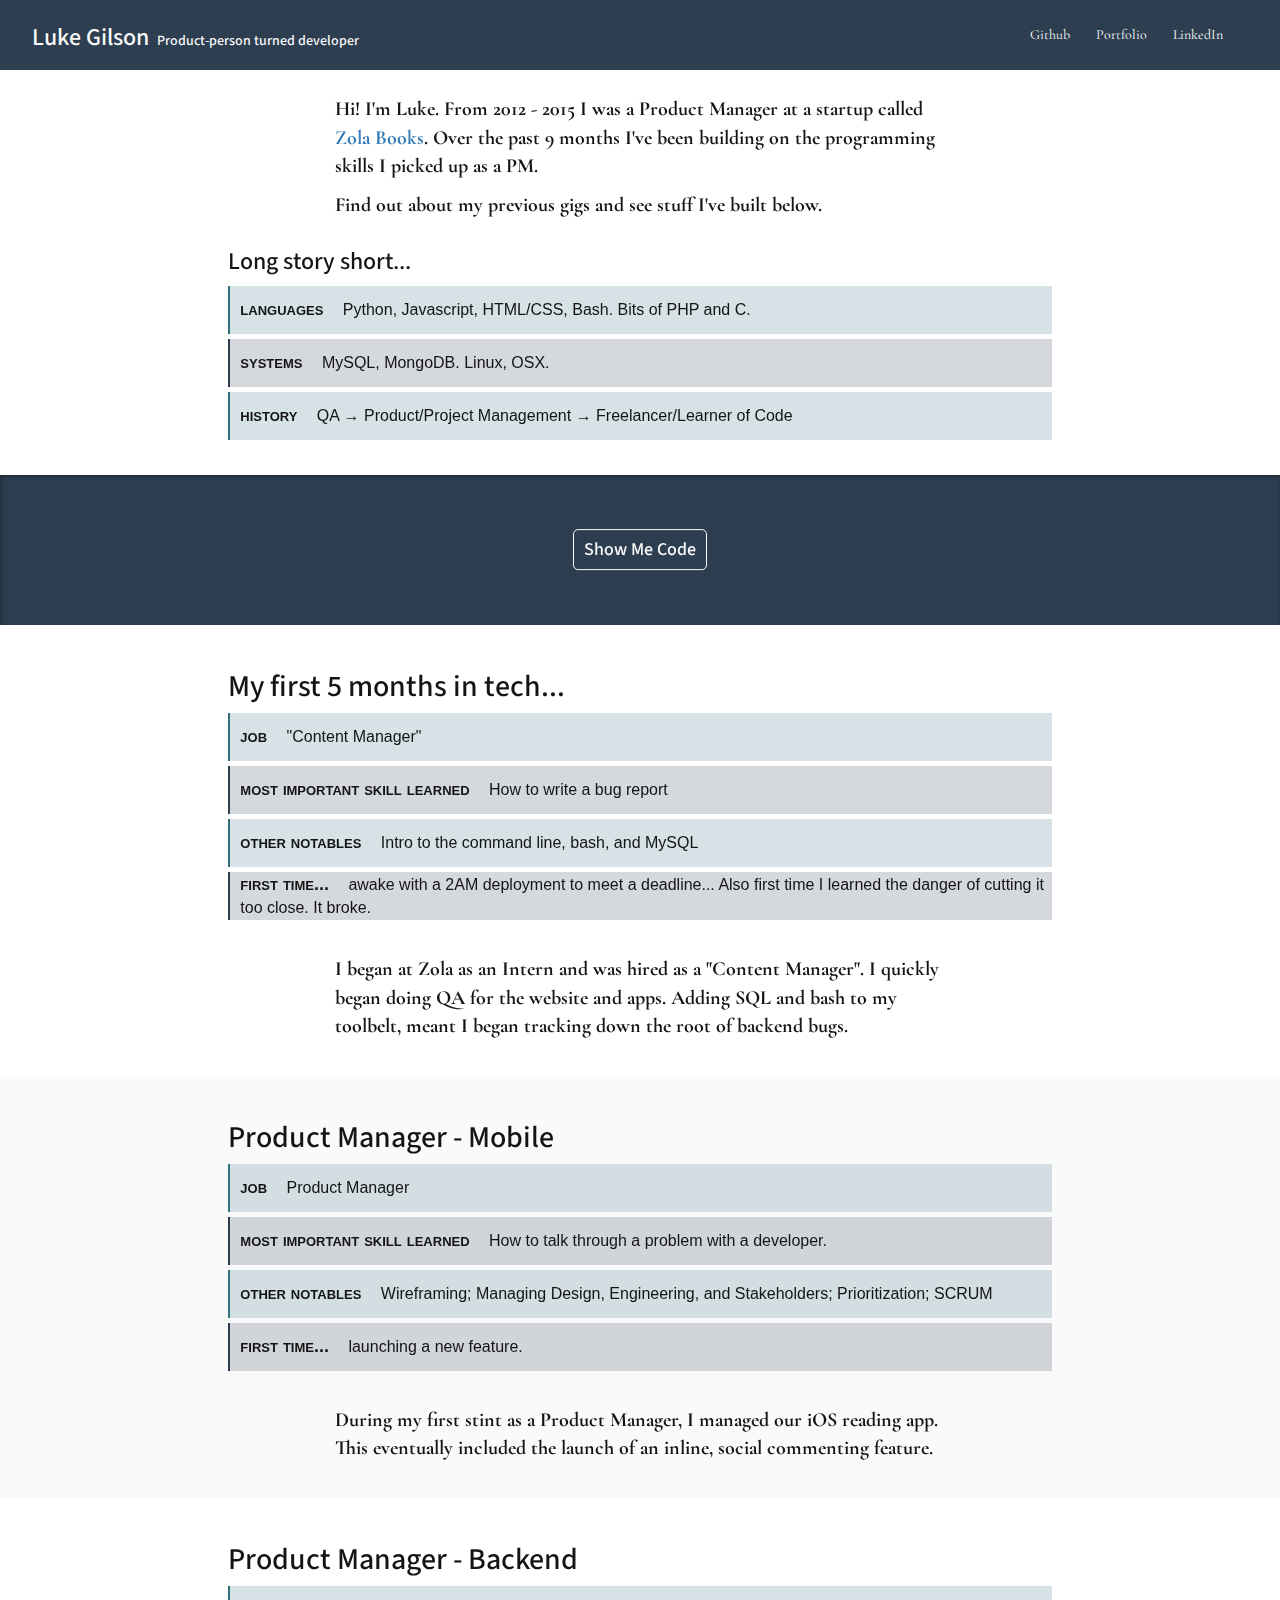
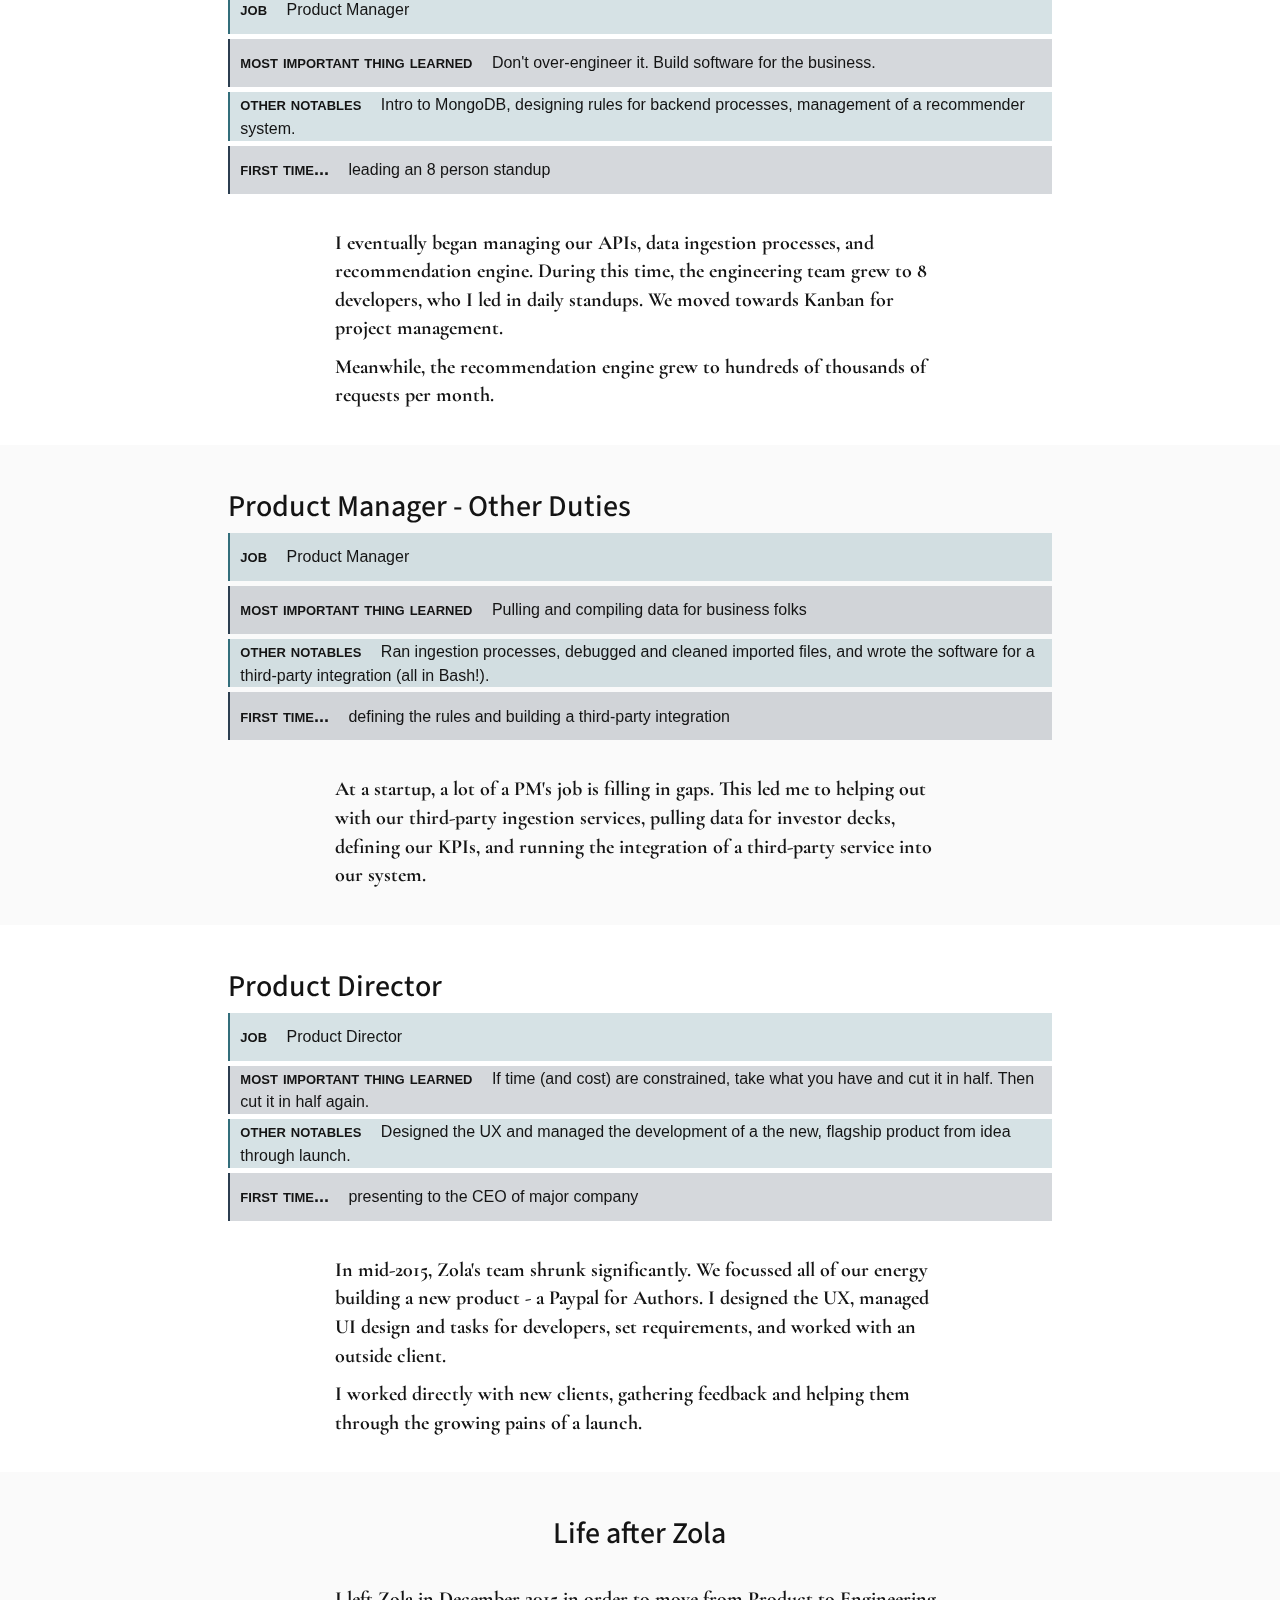
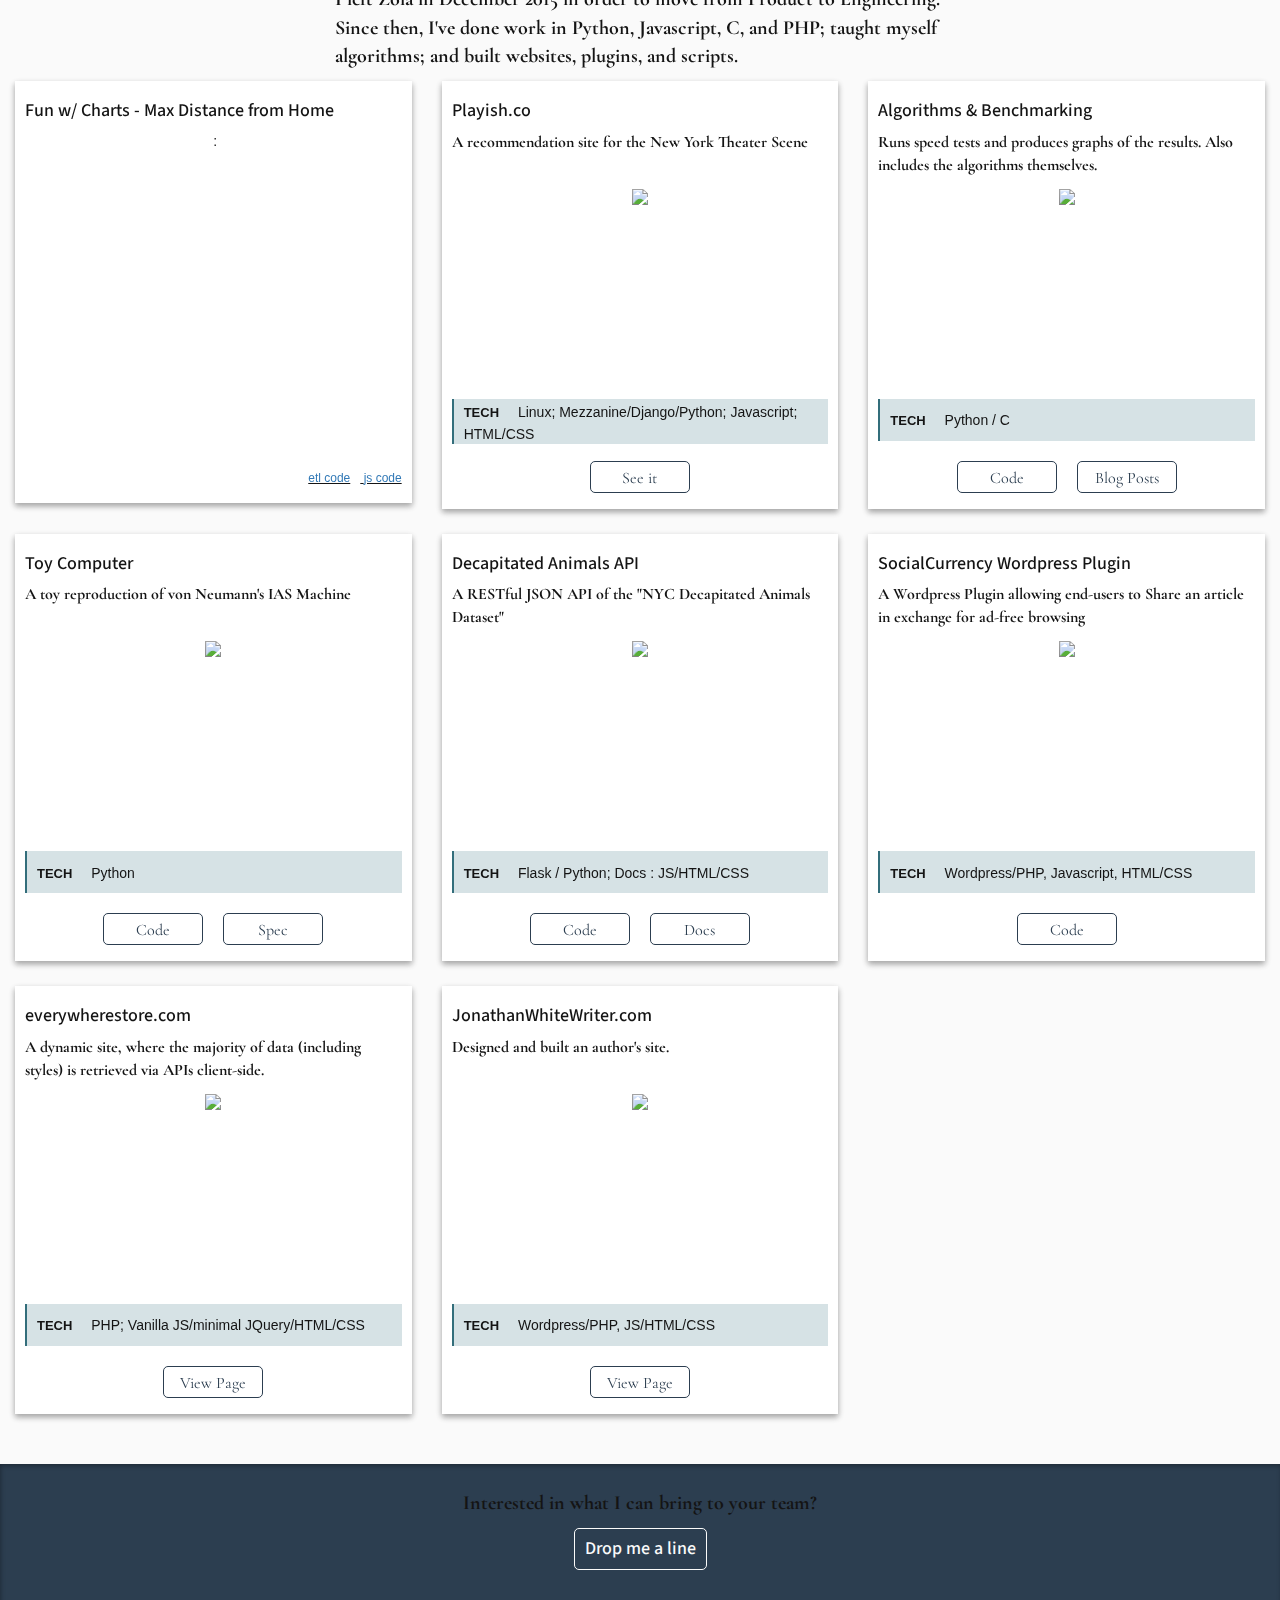
==== commit 0be7d391: "updates" ====
--- a/index.html
+++ b/index.html
@@ -29,7 +29,7 @@
         </nav>
         <section id="summary" class="row">
             <div class="col-md-offset-3 col-md-6">
-                <p>Hi! I'm Luke. From 2012 - 2015 I was a Product Manager at a startup called <a href="https://zolabooks.com/">Zola Books</a>. Over the past 9 months I've been building on the programming skills I picked up as a PM.</p>
+                <p>Hi! I'm Luke. From 2012 - 2015 I was a Product Manager at a startup called <a target="_blank" href="https://zolabooks.com/">Zola Books</a>. Over the past 9 months I've been building on the programming skills I picked up as a PM.</p>
                 <p>Find out about my previous gigs and see stuff I've built below.</p>
 
             </div>
@@ -44,7 +44,7 @@
             </div>
         </section>
         <section id="interstitial" class="row interstitial u-md-ht u-txt-center u-rel">
-            <a href="#projects"><h4 class="button u-total-cntr">Shutup and Show Me Code</h4></a>
+            <a href="#projects"><h4 class="button u-total-cntr">Show Me Code</h4></a>
         </section>
         <section id="first-job" class="row">
             <div class="col-md-offset-2 col-md-8 section-header">
@@ -305,7 +305,35 @@
             </div>
 
         </section>
+        <section id="CTA" class="row interstitial u-md-ht u-txt-center u-rel">
+            <p>Interested in what I can bring to your team?</p>
+            <script type="text/javascript" language="javascript">
+                <!--
+                // Email obfuscator script 2.1 by Tim Williams, University of Arizona
+                // Random encryption key feature by Andrew Moulden, Site Engineering Ltd
+                // This code is freeware provided these four comment lines remain intact
+                // A wizard to generate this code is at http://www.jottings.com/obfuscator/
+                { coded = "Q1yp.VmQMkr@VTxmQ.7kT"
+                  key = "cd35fMwYieoSZl9Cq2uOb70JDzXanmpkIBQg8AF1LKPRUhs4xrT6yEGjVtNHWv"
+                  shift=coded.length
+                  link=""
+                  for (i=0; i<coded.length; i++) {
+                    if (key.indexOf(coded.charAt(i))==-1) {
+                      ltr = coded.charAt(i)
+                      link += (ltr)
+                    }
+                    else {
+                      ltr = (key.indexOf(coded.charAt(i))-shift+key.length) % key.length
+                      link += (key.charAt(ltr))
+                    }
+                  }
+                document.write("<a href='mailto:"+link+"'><h4 class='button u-txt-center'>Drop me a line</h4></a>")
+                }
+                //-->
+            </script><noscript>Sorry, you need Javascript on to email me.</noscript>
+        </section>
 
     </div>
     <script src="static/animate.js" type="text/javascript"></script>
+    <script async src='https://pepper.swat.io/embed.js?eyJwb3NpdGlvbiI6InJpZ2h0IiwiY29sb3IiOiI0QTkwRTIiLCJjdXN0b21Db2xvciI6ZmFsc2UsImljb24iOiJlbWFpbCIsInByb25vdW4iOiJ1cyIsImxhbmd1YWdlIjoiZW4iLCJicmFuZGVkIjp0cnVlLCJpbnRyb1RleHQiOiJRdWVzdGlvbnM/IENvbmNlcm5zPyBXYW50IHRvIGdldCBjb2ZmZWU/IERyb3AgbWUgYSBsaW5lISIsImNoYW5uZWxzIjpbWyJsaW5rZWRpbiIsImh0dHBzOi8vd3d3LmxpbmtlZGluLmNvbS9pbi9sdWtlLWdpbHNvbi00NjkyOTYyNiIsInNvY2lhbCJdLFsiZW1haWwiLCJsdWtlLmdpbHNvbkBnbWFpbC5jb20iLCJjbGFzc2ljIl1dfQ=='></script>
 </body>
--- a/static/style.css
+++ b/static/style.css
@@ -1,5 +1,5 @@
 body {
-    padding-top : 70px;
+    margin-top : 70px;
     font-family: 'Cormorant Garamond', sans-serif;
     font-size : 20px;
     color : #141414;
@@ -15,6 +15,15 @@
 h4,
 h5 {
     font-family: 'Source Sans Pro', sans-serif;
+}
+
+a:hover {
+    color : #98DDC6;
+}
+
+*::selection {
+    color : #C1444C;
+    background : #98DDC6;
 }
 
 .color1 {
@@ -165,13 +174,14 @@
     -webkit-transition: all 0.1s;
     -moz-transition: all 0.1s;
     -o-transition: all 0.1s;
+    cursor : url("thumb-up.png"), pointer;
 }
 
 .button:hover {
     background-color : rgba(255,255,255,0.2);
     color : #fafafa;
     text-decoration: none;
-    cursor : pointer;
+
 }
 
 .button.dark {
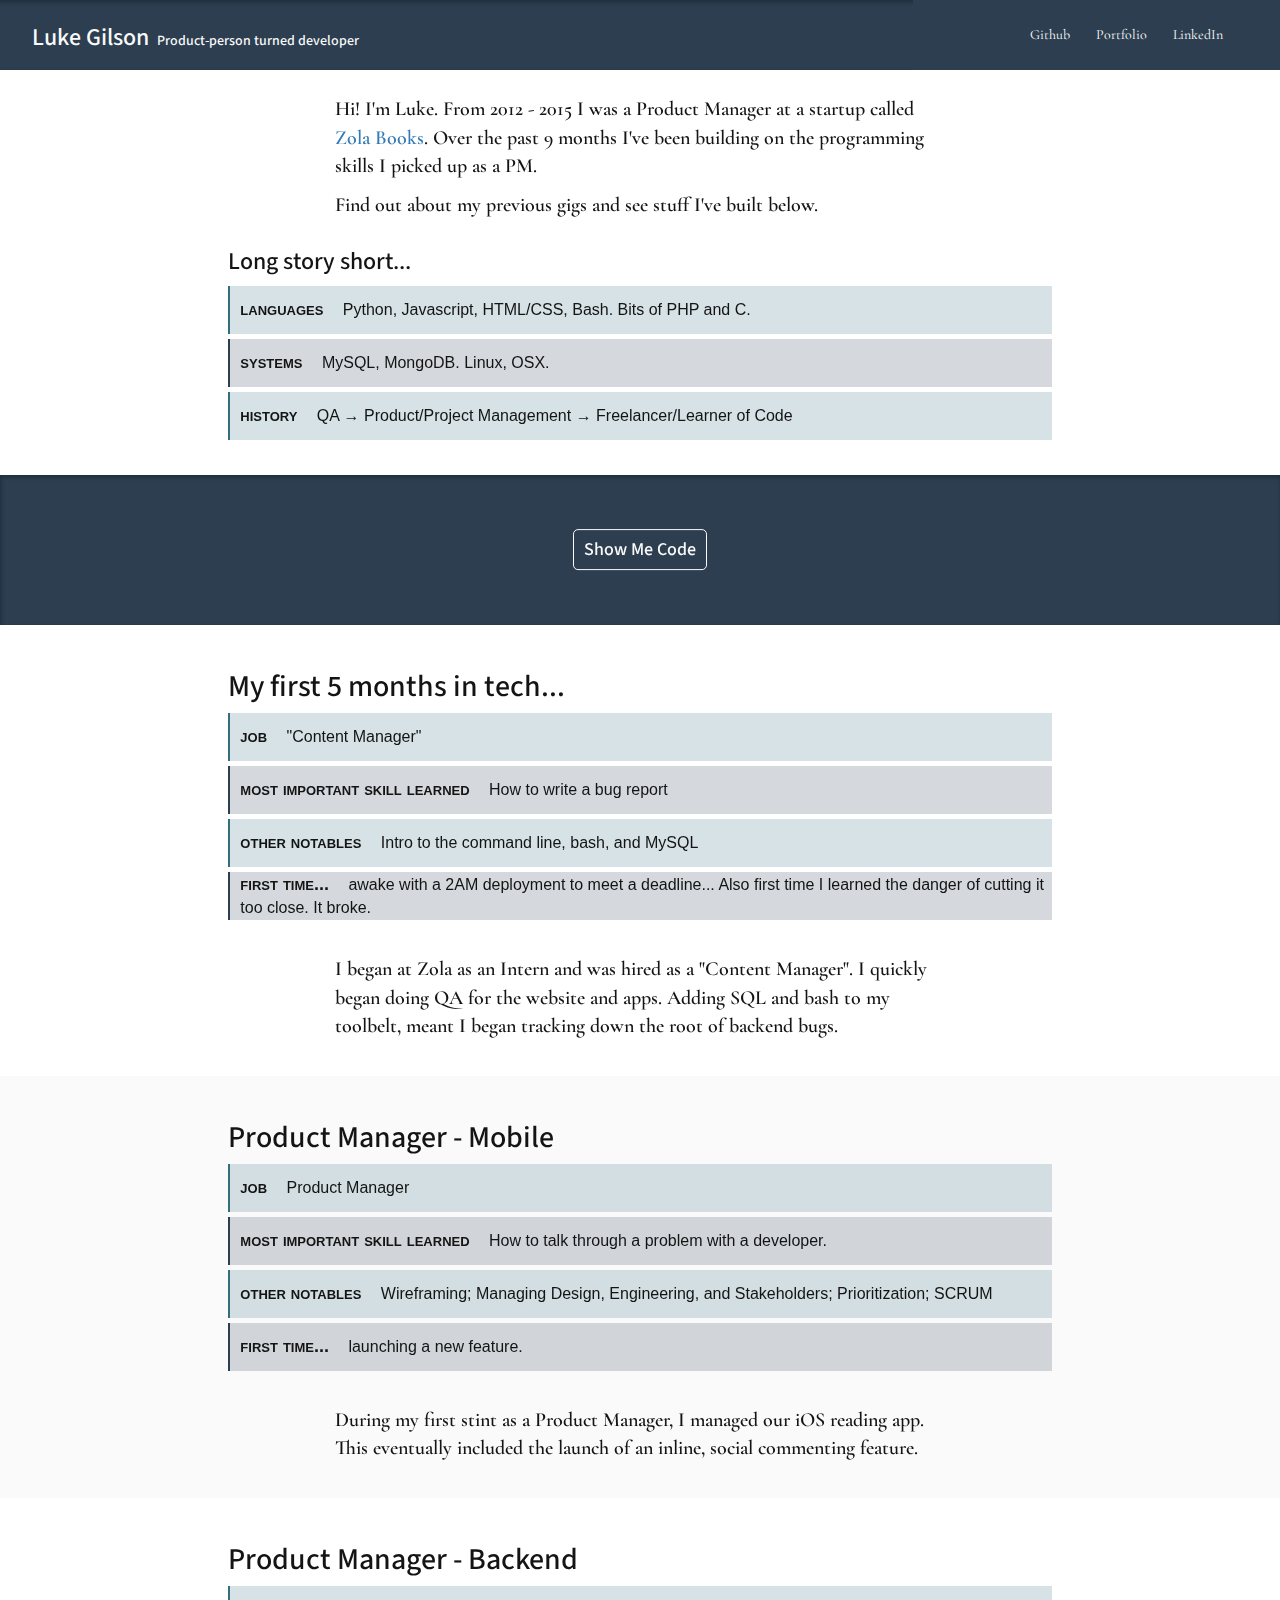
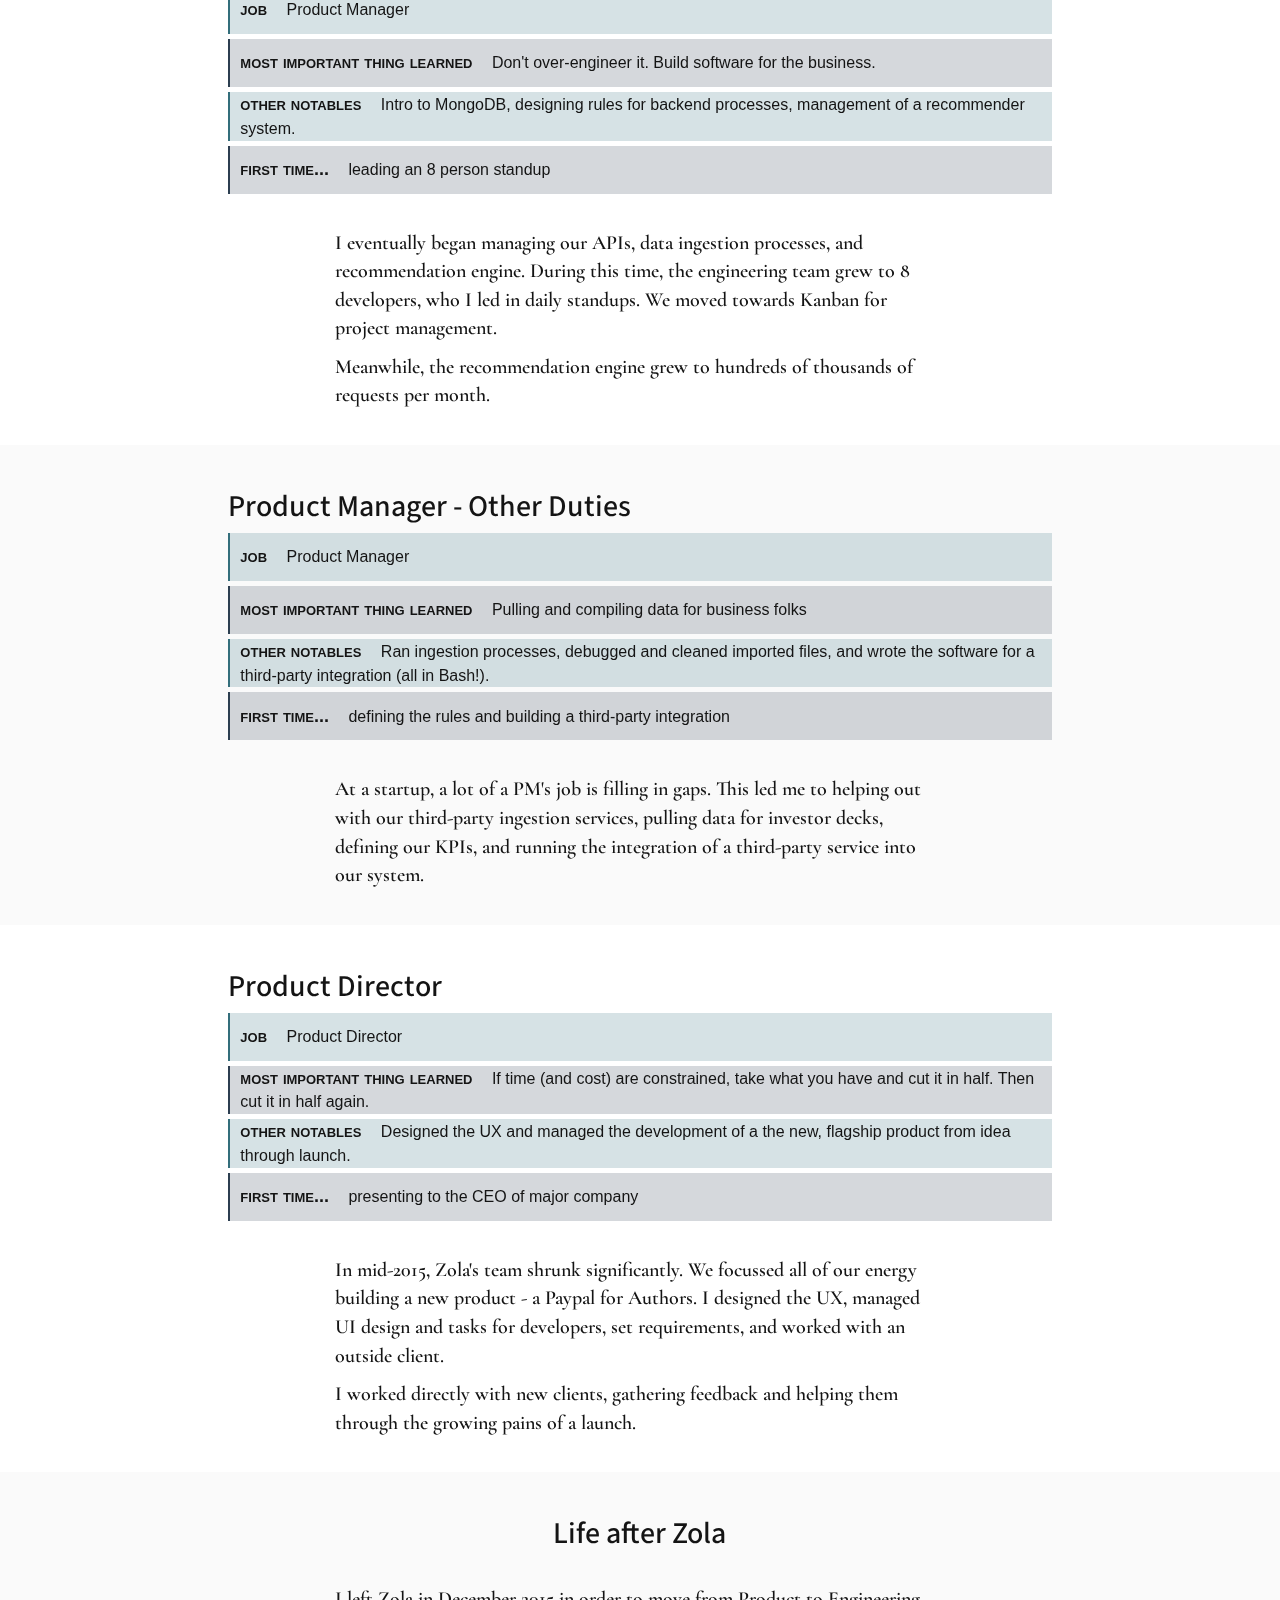
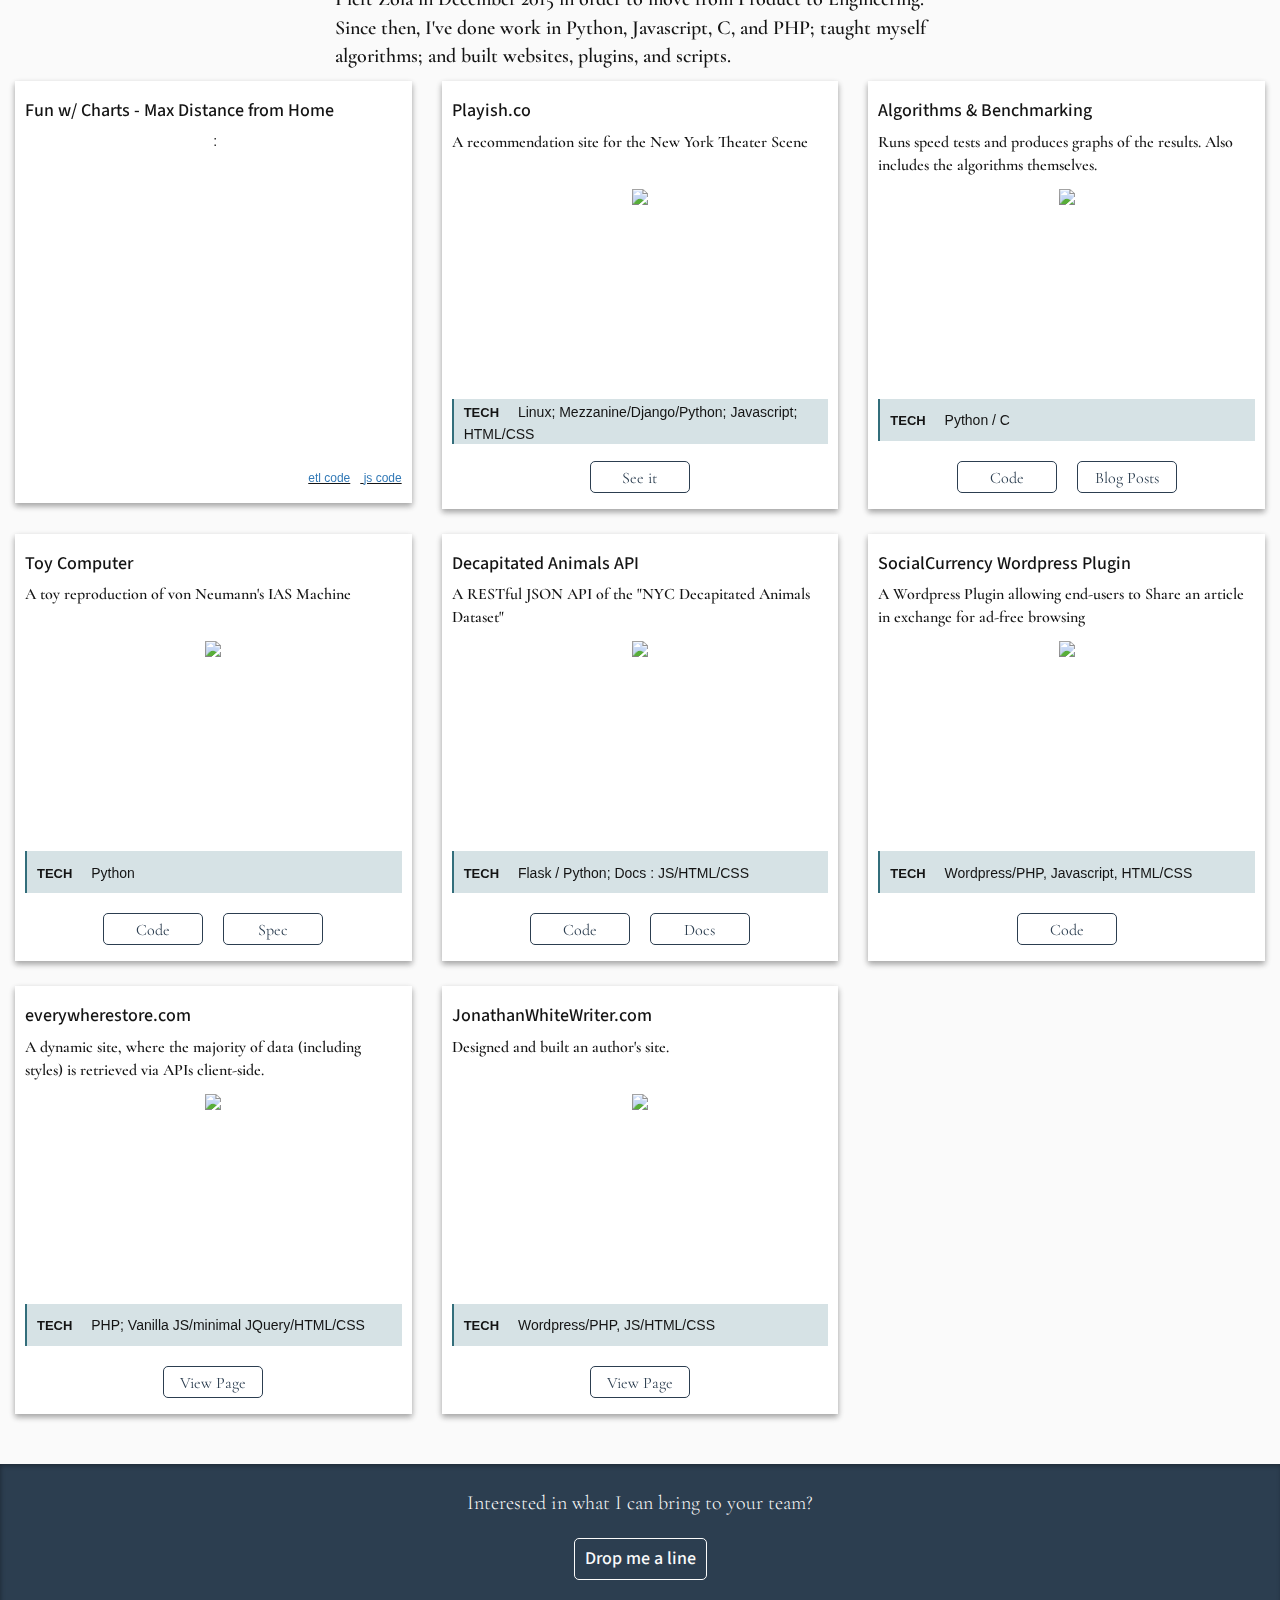
==== commit 7f0ea704: "target-blank" ====
--- a/index.html
+++ b/index.html
@@ -147,8 +147,8 @@
                             <span class="distance"></span>
                         </div>
                         <div class="links">
-                            <a href="https://github.com/lukegil/misc_scripts/tree/master/parse_location_history">etl code</a>
-                            <a href="https://github.com/lukegil/hireme/blob/master/static/animate.js">js code</a>
+                            <a target="_blank" href="https://github.com/lukegil/misc_scripts/tree/master/parse_location_history">etl code</a>
+                            <a target="_blank" href="https://github.com/lukegil/hireme/blob/master/static/animate.js">js code</a>
                         </div>
                     </div>
                 </div>
@@ -169,7 +169,7 @@
                             </ul>
                         </div>
                         <div class="card-content--btns u-txt-center">
-                            <a class="button dark" href="http://playish.co">See it</a>
+                            <a target="_blank" class="button dark" href="http://playish.co">See it</a>
                         </div>
                     </div>
                 </div>
@@ -190,8 +190,8 @@
                             </ul>
                         </div>
                         <div class="card-content--btns u-txt-center">
-                            <a class="button dark" href="https://github.com/lukegil/algorithms">Code</a>
-                            <a class="button dark" href="http://klonk.co/blog/tag/algorithms/">Blog Posts</a>
+                            <a target="_blank" class="button dark" href="https://github.com/lukegil/algorithms">Code</a>
+                            <a target="_blank" class="button dark" href="http://klonk.co/blog/tag/algorithms/">Blog Posts</a>
                         </div>
                     </div>
                 </div>
@@ -212,8 +212,8 @@
                             </ul>
                         </div>
                         <div class="card-content--btns u-txt-center">
-                            <a class="button dark" href="https://github.com/lukegil/ToyComputer">Code</a>
-                            <a class="button dark" href="http://klonk.co/blog/spec-for-a-toy-computer/">Spec</a>
+                            <a target="_blank" class="button dark" href="https://github.com/lukegil/ToyComputer">Code</a>
+                            <a target="_blank" class="button dark" href="http://klonk.co/blog/spec-for-a-toy-computer/">Spec</a>
                         </div>
                     </div>
                 </div>
@@ -234,8 +234,8 @@
                             </ul>
                         </div>
                         <div class="card-content--btns u-txt-center">
-                            <a class="button dark" href="https://github.com/lukegil/decapitated-animals-api">Code</a>
-                            <a class="button dark" href="http://animals.klonk.co/">Docs</a>
+                            <a target="_blank" class="button dark" href="https://github.com/lukegil/decapitated-animals-api">Code</a>
+                            <a target="_blank" class="button dark" href="http://animals.klonk.co/">Docs</a>
                         </div>
                     </div>
                 </div>
@@ -256,7 +256,7 @@
                             </ul>
                         </div>
                         <div class="card-content--btns u-txt-center">
-                            <a class="button dark" href="https://github.com/lukegil/socialcurrency">Code</a>
+                            <a target="_blank" class="button dark" href="https://github.com/lukegil/socialcurrency">Code</a>
                         </div>
                     </div>
                 </div>
@@ -277,7 +277,7 @@
                             </ul>
                         </div>
                         <div class="card-content--btns u-txt-center">
-                            <a class="button dark" href="http://playish.co">View Page</a>
+                            <a target="_blank" class="button dark" href="http://playish.co">View Page</a>
                         </div>
                     </div>
                 </div>
@@ -298,7 +298,7 @@
                             </ul>
                         </div>
                         <div class="card-content--btns u-txt-center">
-                            <a class="button dark" href="http://jonathanwhitewriter.com/">View Page</a>
+                            <a target="_blank" class="button dark" href="http://jonathanwhitewriter.com/">View Page</a>
                         </div>
                     </div>
                 </div>
--- a/static/style.css
+++ b/static/style.css
@@ -6,7 +6,7 @@
 }
 
 p {
-    font-weight : 800;
+    font-weight : 600;
 }
 
 h1,
@@ -86,6 +86,7 @@
     padding : 0 2.5%;
     margin-bottom : 25px;
     color : #fafafa;
+    box-shadow : inset 1px 2px 4px rgba(0,0,0,0.3);
 }
 
 nav .me h3,
@@ -158,7 +159,15 @@
 
 section.interstitial {
     background-color : #2C3E50;
-    box-shadow : inset 1px 2px 4px rgba(0,0,0,0.3)
+    box-shadow : inset 1px 2px 4px rgba(0,0,0,0.3);
+}
+
+section.interstitial.para {
+    position : fixed;
+    top : 0;
+    left : 0;
+    right : 0;
+    z-index : -1;
 }
 
 .button {
@@ -174,7 +183,7 @@
     -webkit-transition: all 0.1s;
     -moz-transition: all 0.1s;
     -o-transition: all 0.1s;
-    cursor : url("thumb-up.png"), pointer;
+    cursor : pointer;
 }
 
 .button:hover {
@@ -332,6 +341,12 @@
     content : " :";
 }
 
+#CTA p {
+    color : #fafafa;
+    margin-bottom : 20px;
+    font-weight: 100;
+}
+
 
 @media (max-width : 320px) {
     nav .me h3 {
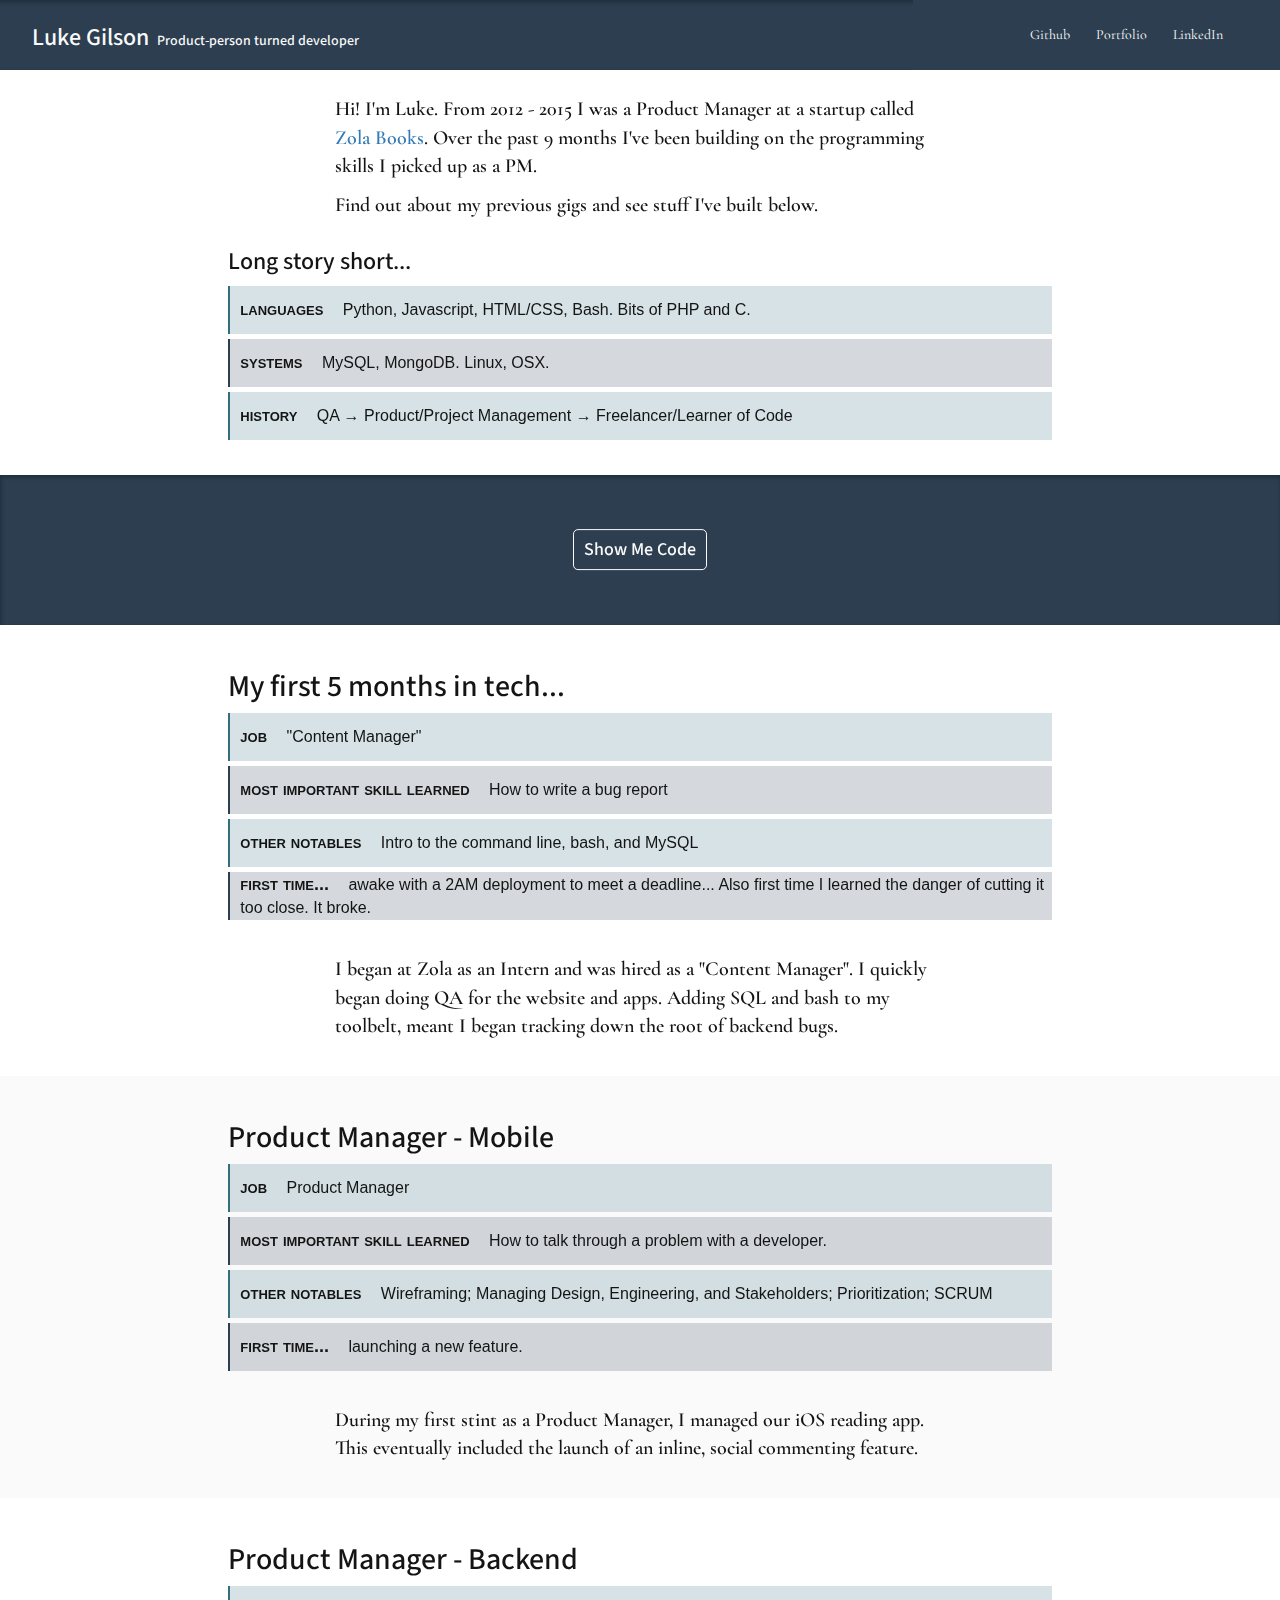
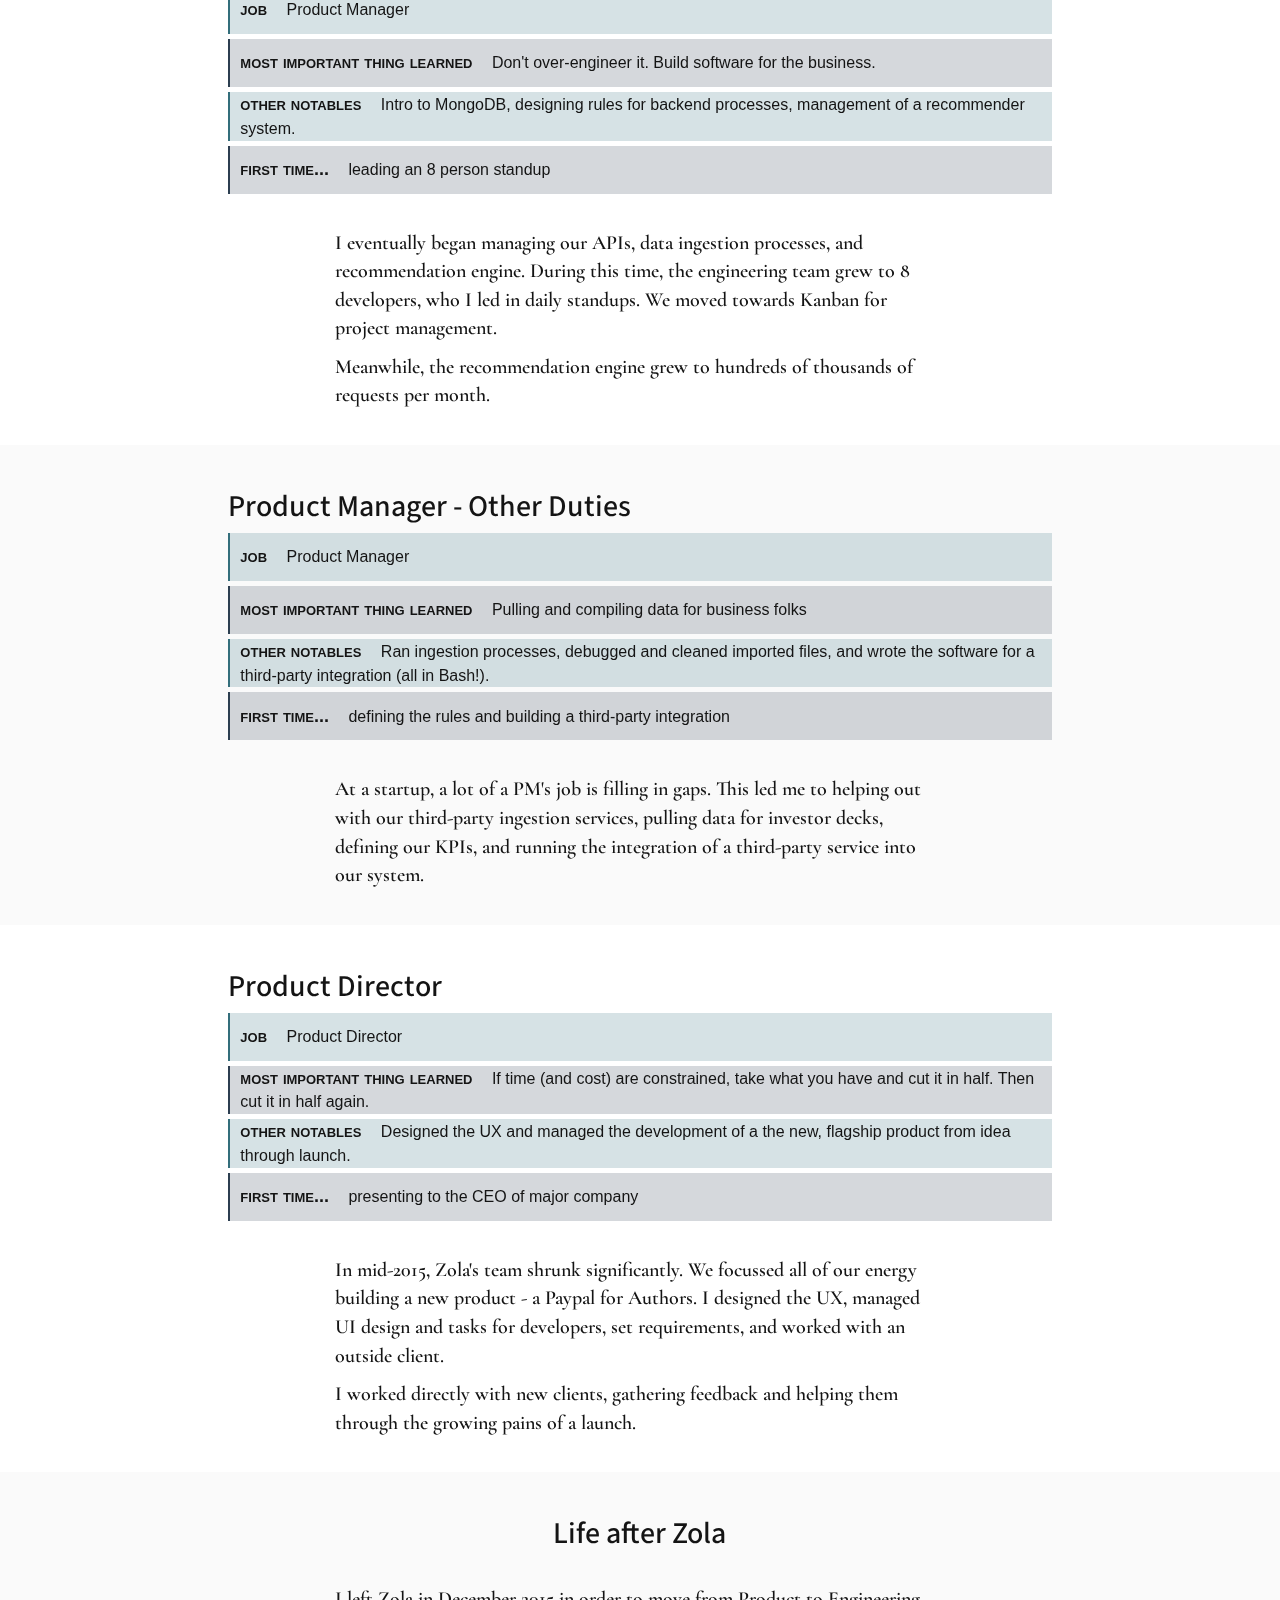
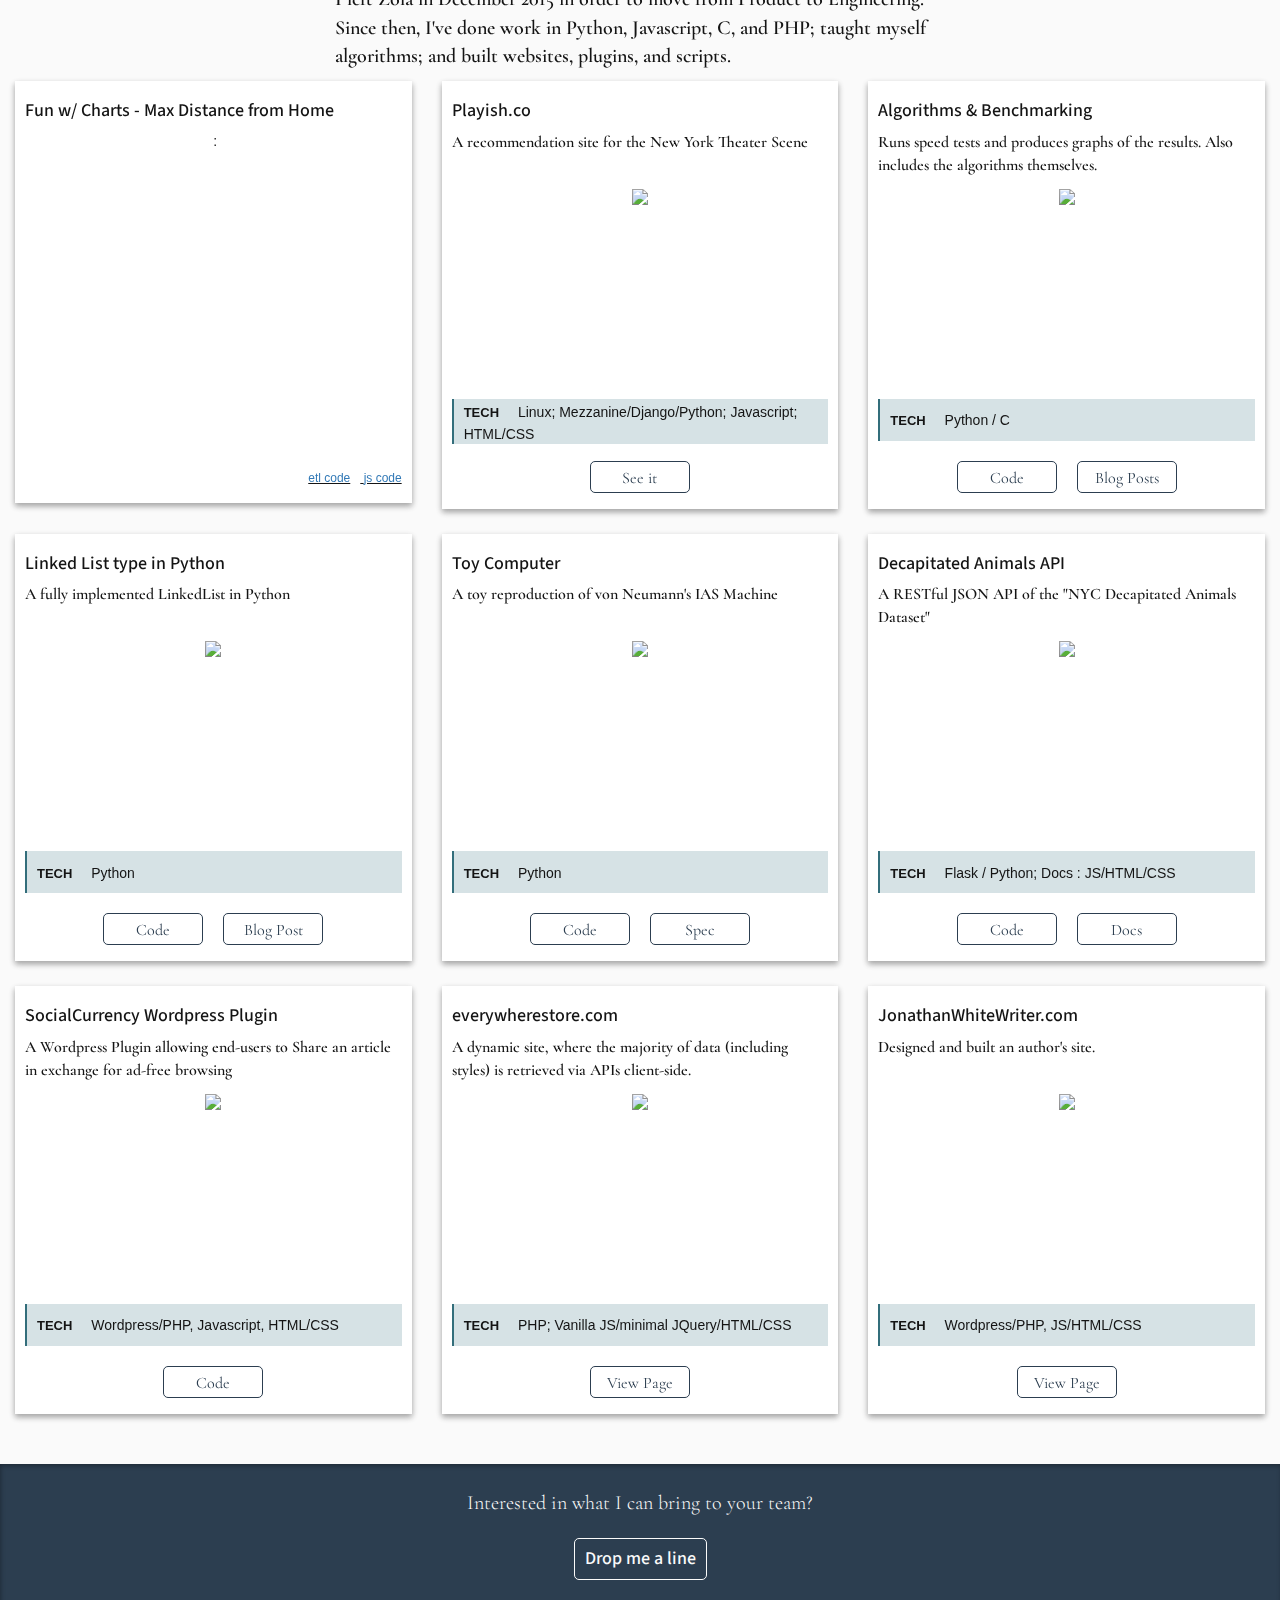
==== commit 9d47846f: "added linkedlist" ====
--- a/index.html
+++ b/index.html
@@ -192,6 +192,28 @@
                         <div class="card-content--btns u-txt-center">
                             <a target="_blank" class="button dark" href="https://github.com/lukegil/algorithms">Code</a>
                             <a target="_blank" class="button dark" href="http://klonk.co/blog/tag/algorithms/">Blog Posts</a>
+                        </div>
+                    </div>
+                </div>
+            </div>
+            <div class="col-md-4 col-sm-6">
+                <div class="card">
+                    <h4 class="title">Linked List type in Python</h4>
+                    <div class="card-content">
+                        <div class="card-content--desc">
+                            <p>A fully implemented LinkedList in Python</p>
+                        </div>
+                        <div class="card-content--img">
+                            <img class="card-img" src="https://storage.googleapis.com/lacgstatic-files/hireme/linkedlist-ss.png"/>
+                        </div>
+                        <div class="card-content--summary">
+                            <ul class="summary">
+                                <li><span><span class="summary-label">Tech</span> Python</span></li>
+                            </ul>
+                        </div>
+                        <div class="card-content--btns u-txt-center">
+                            <a target="_blank" class="button dark" href="https://github.com/lukegil/datatypes/blob/master/linkedlist/linkedlist.py">Code</a>
+                            <a target="_blank" class="button dark" href="http://klonk.co/blog/linked-list-python-implementation-and-performance-improvements/">Blog Post</a>
                         </div>
                     </div>
                 </div>
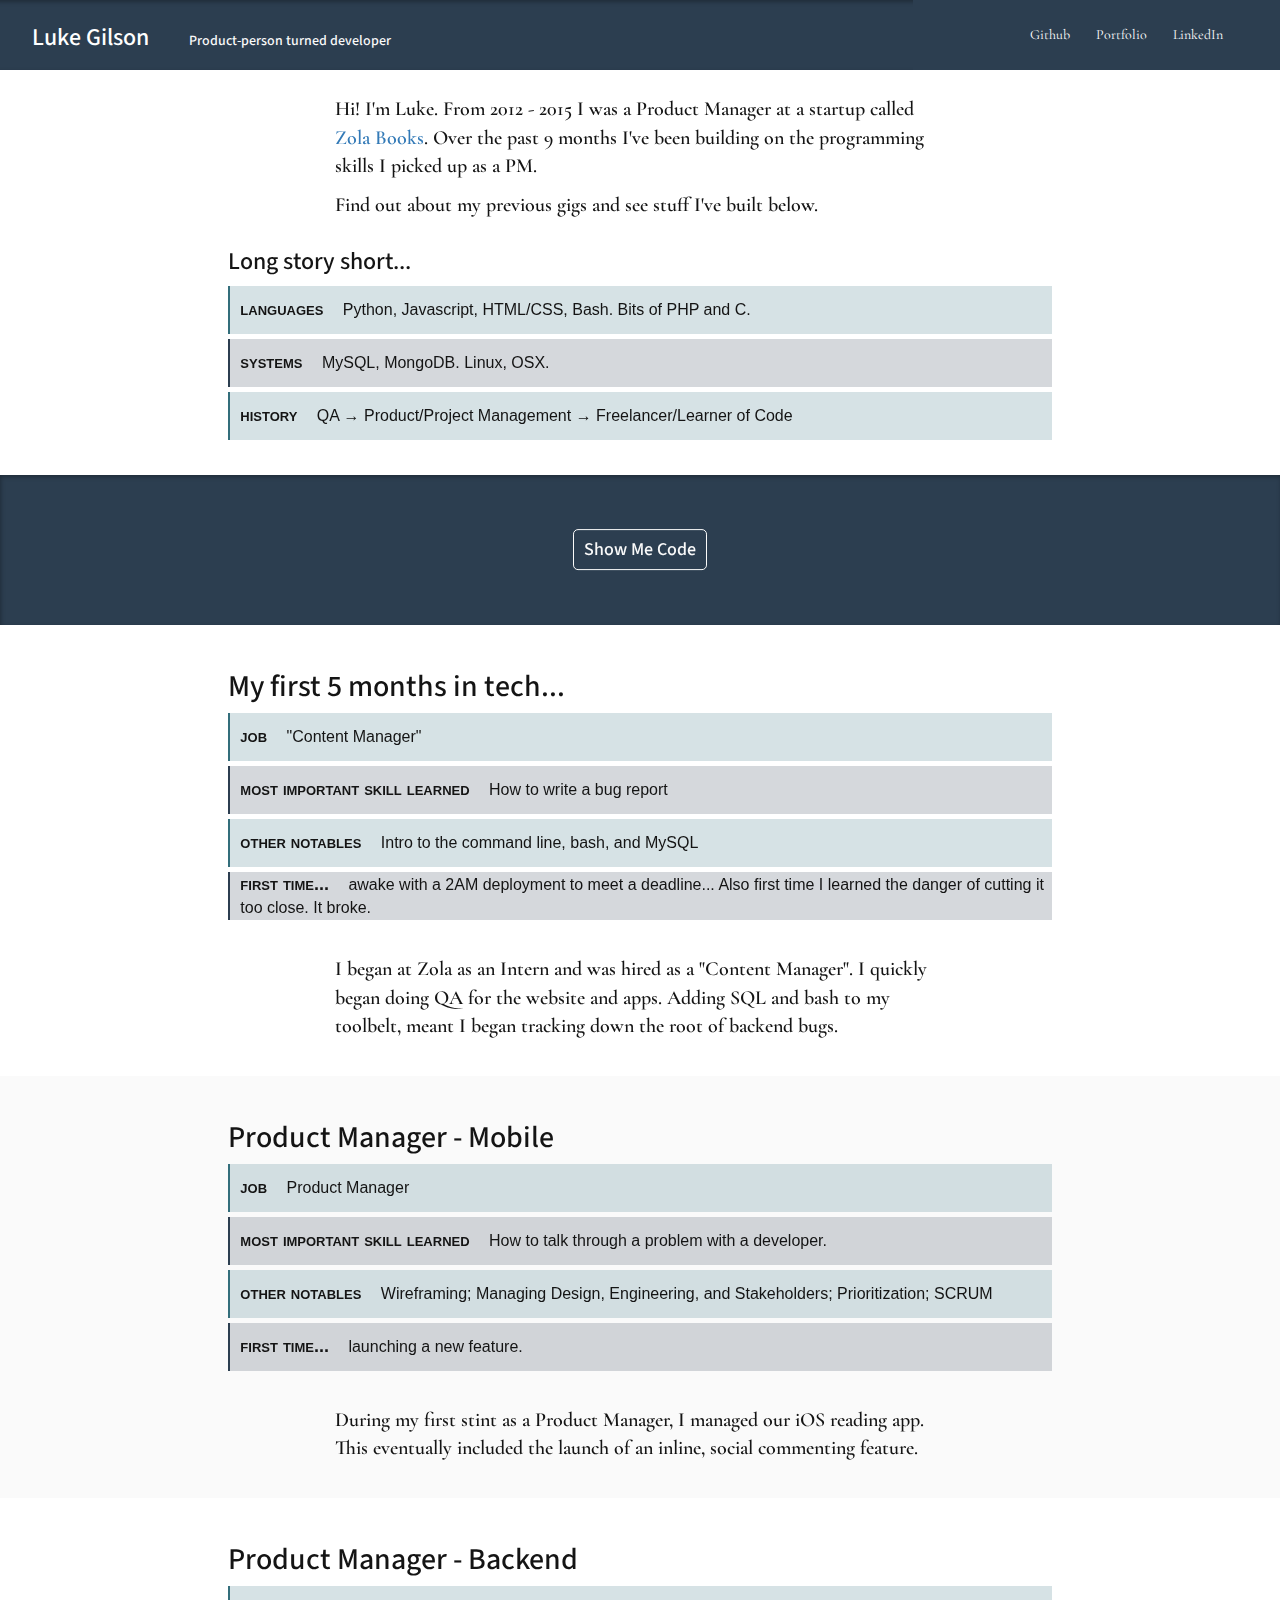
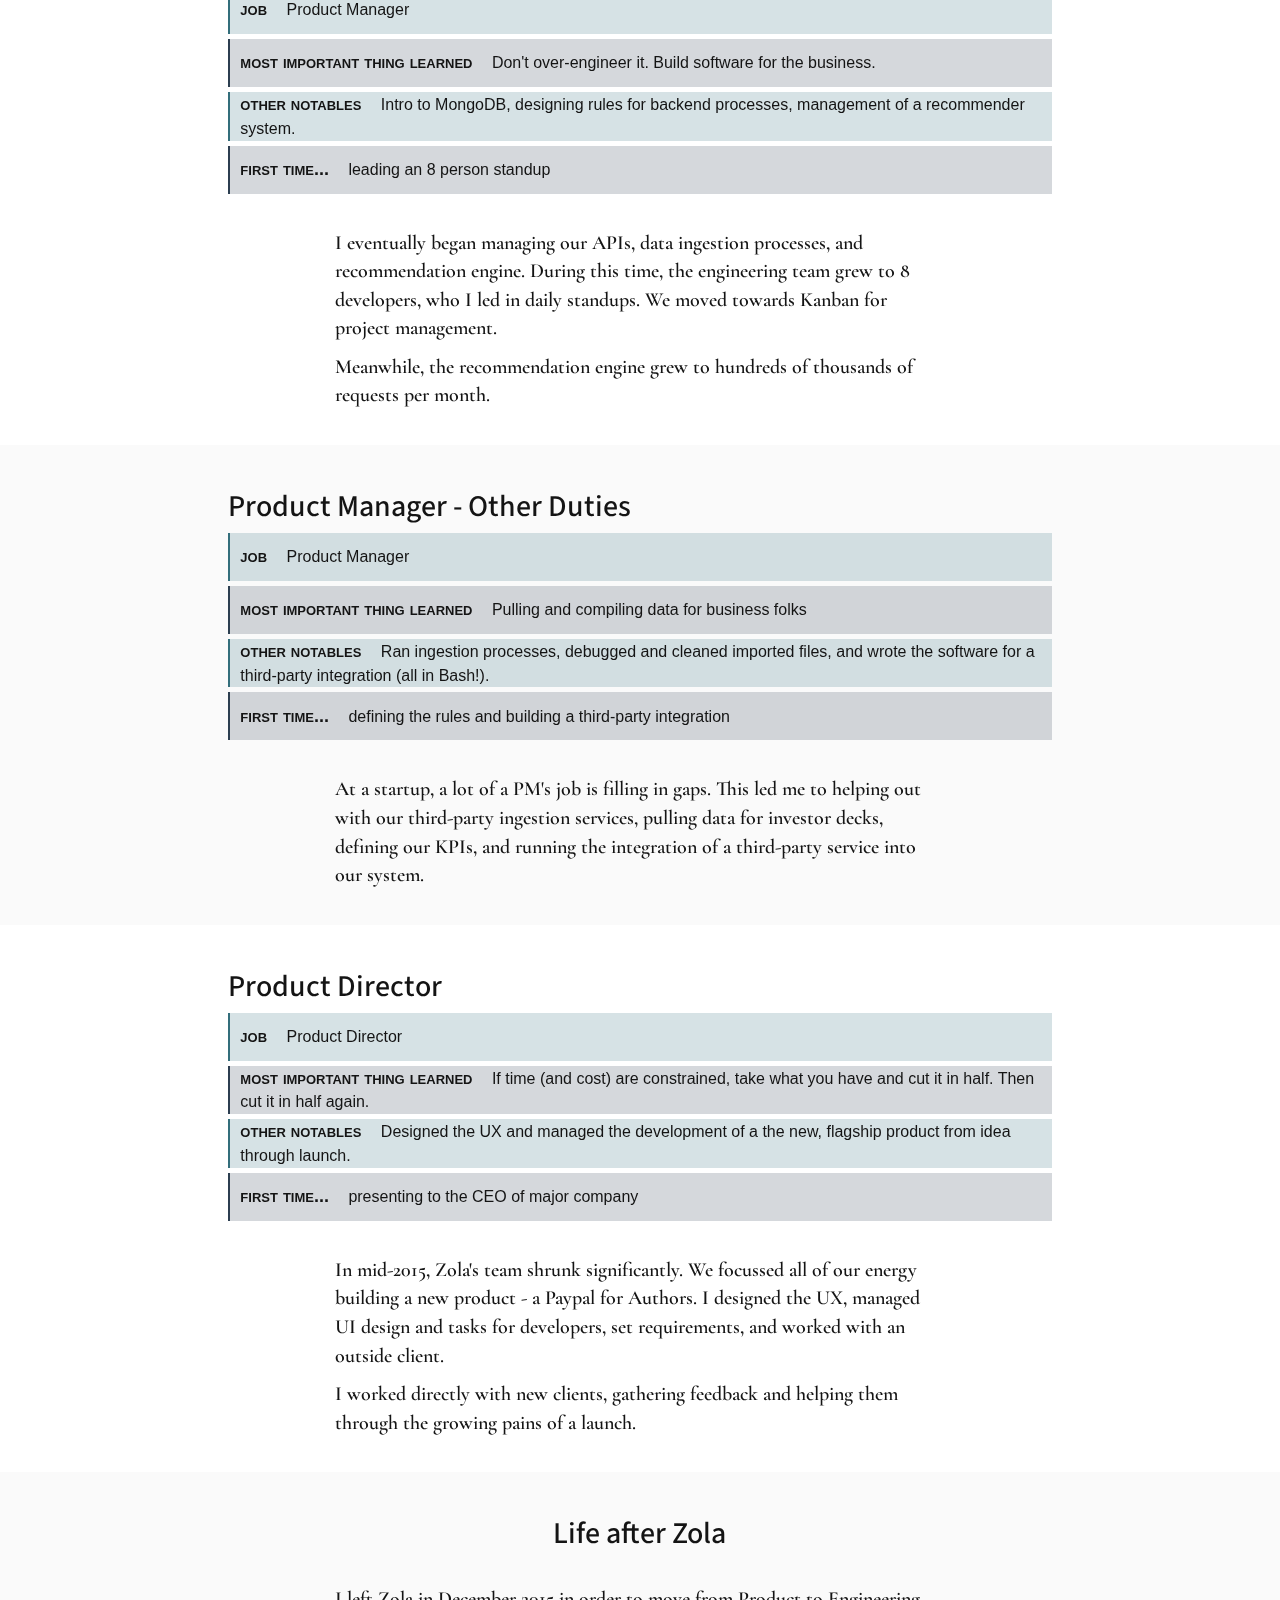
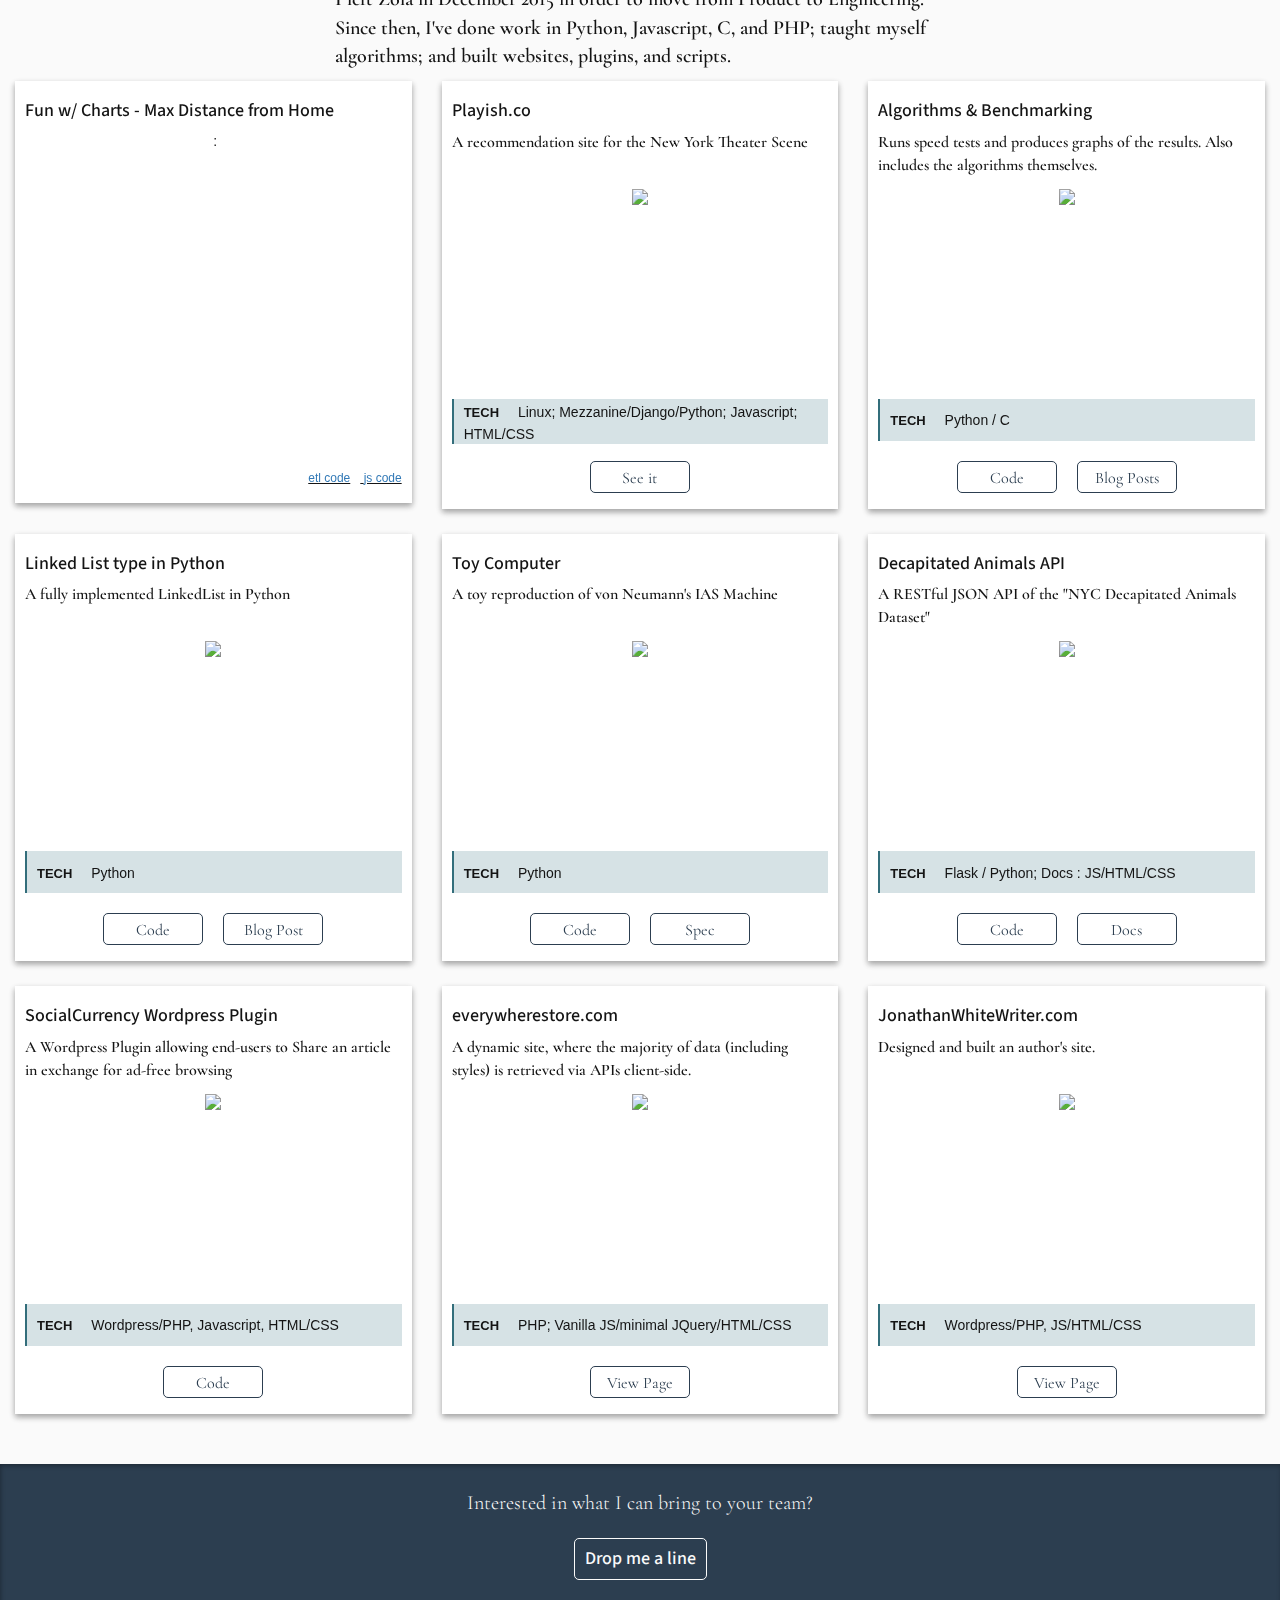
==== commit e697cc15: "link to /" ====
--- a/index.html
+++ b/index.html
@@ -17,7 +17,7 @@
     <div class="container">
         <nav class="row nav color1">
             <div class="col-md-6 col-xs-5 u-sm-ht me u-sm-ht">
-                <h3>Luke Gilson</h3>
+                <a href="/"><h3>Luke Gilson</h3></a>
                 <h5 class="hidden-xs">&nbsp;Product-person turned developer</h5>
             </div>
             <div class="col-md-offset-2 col-md-4 col-xs-7 u-txt-center color1 u-sm-ht">
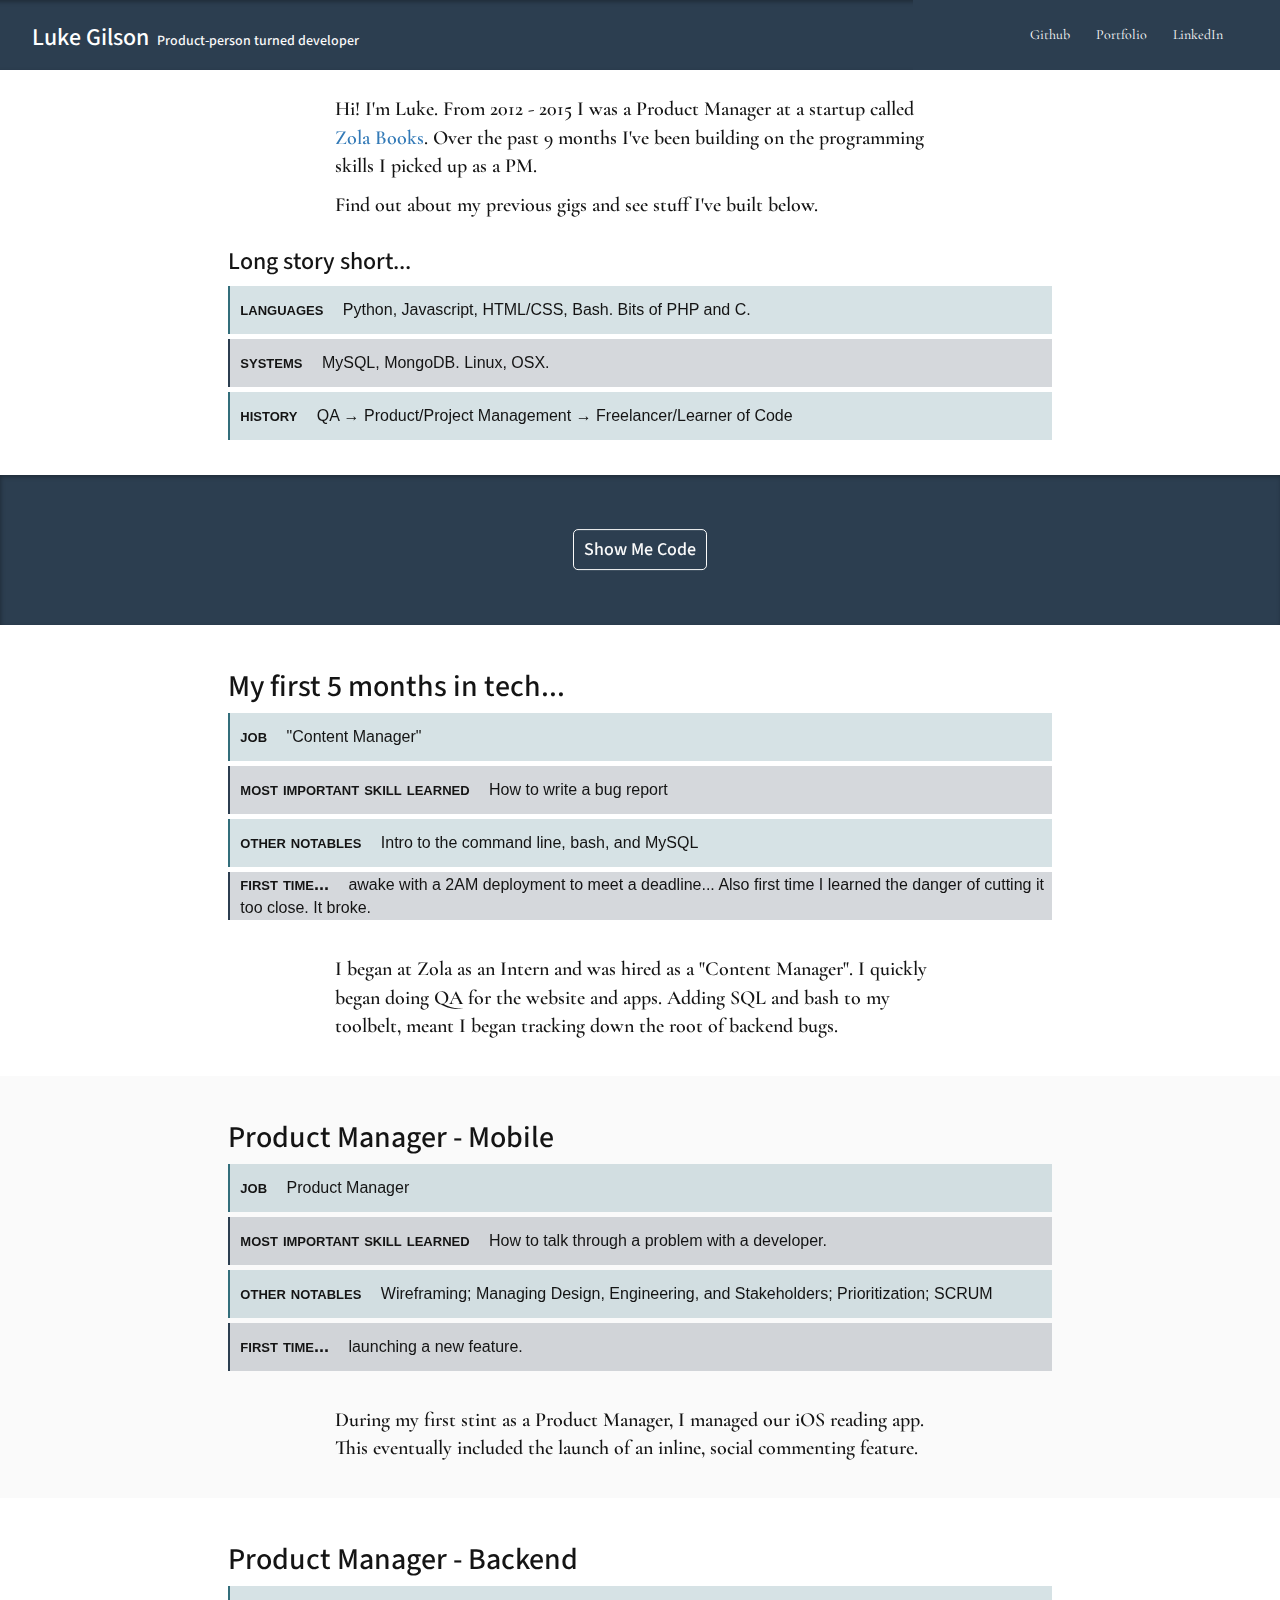
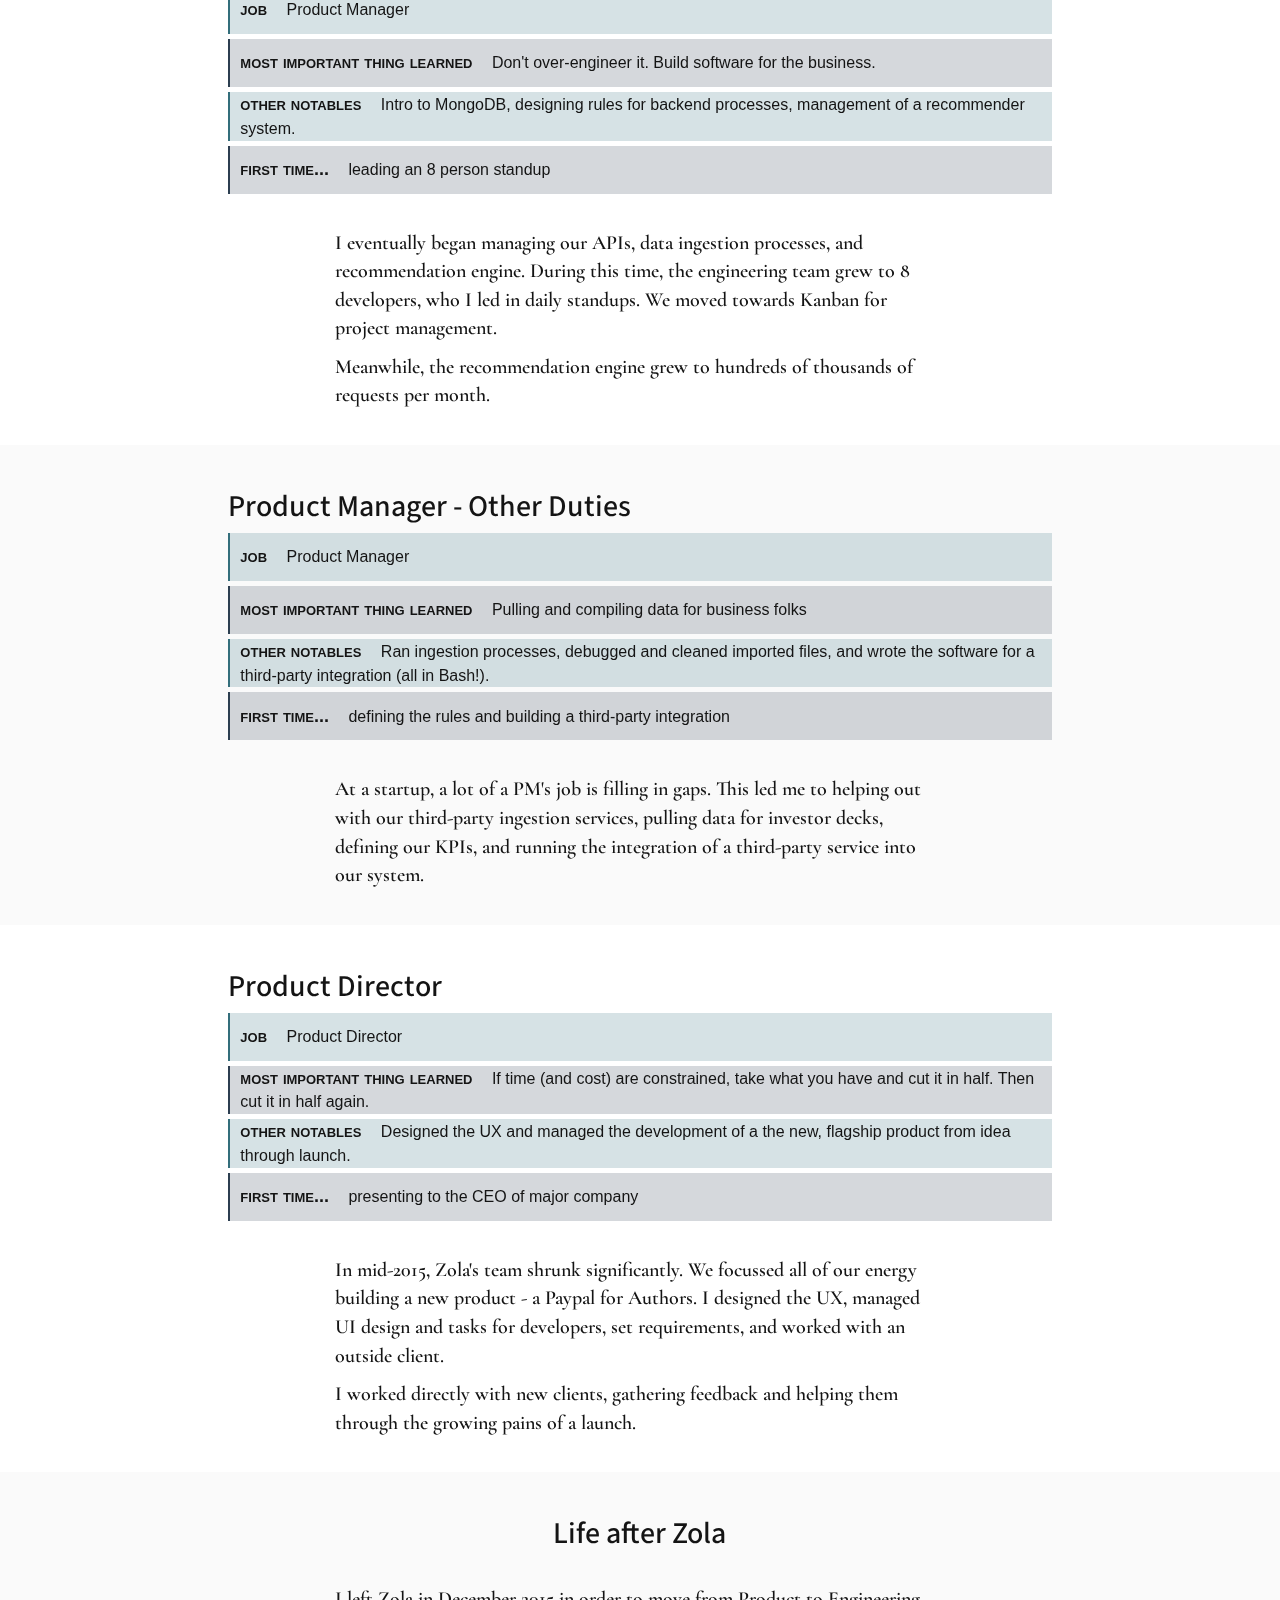
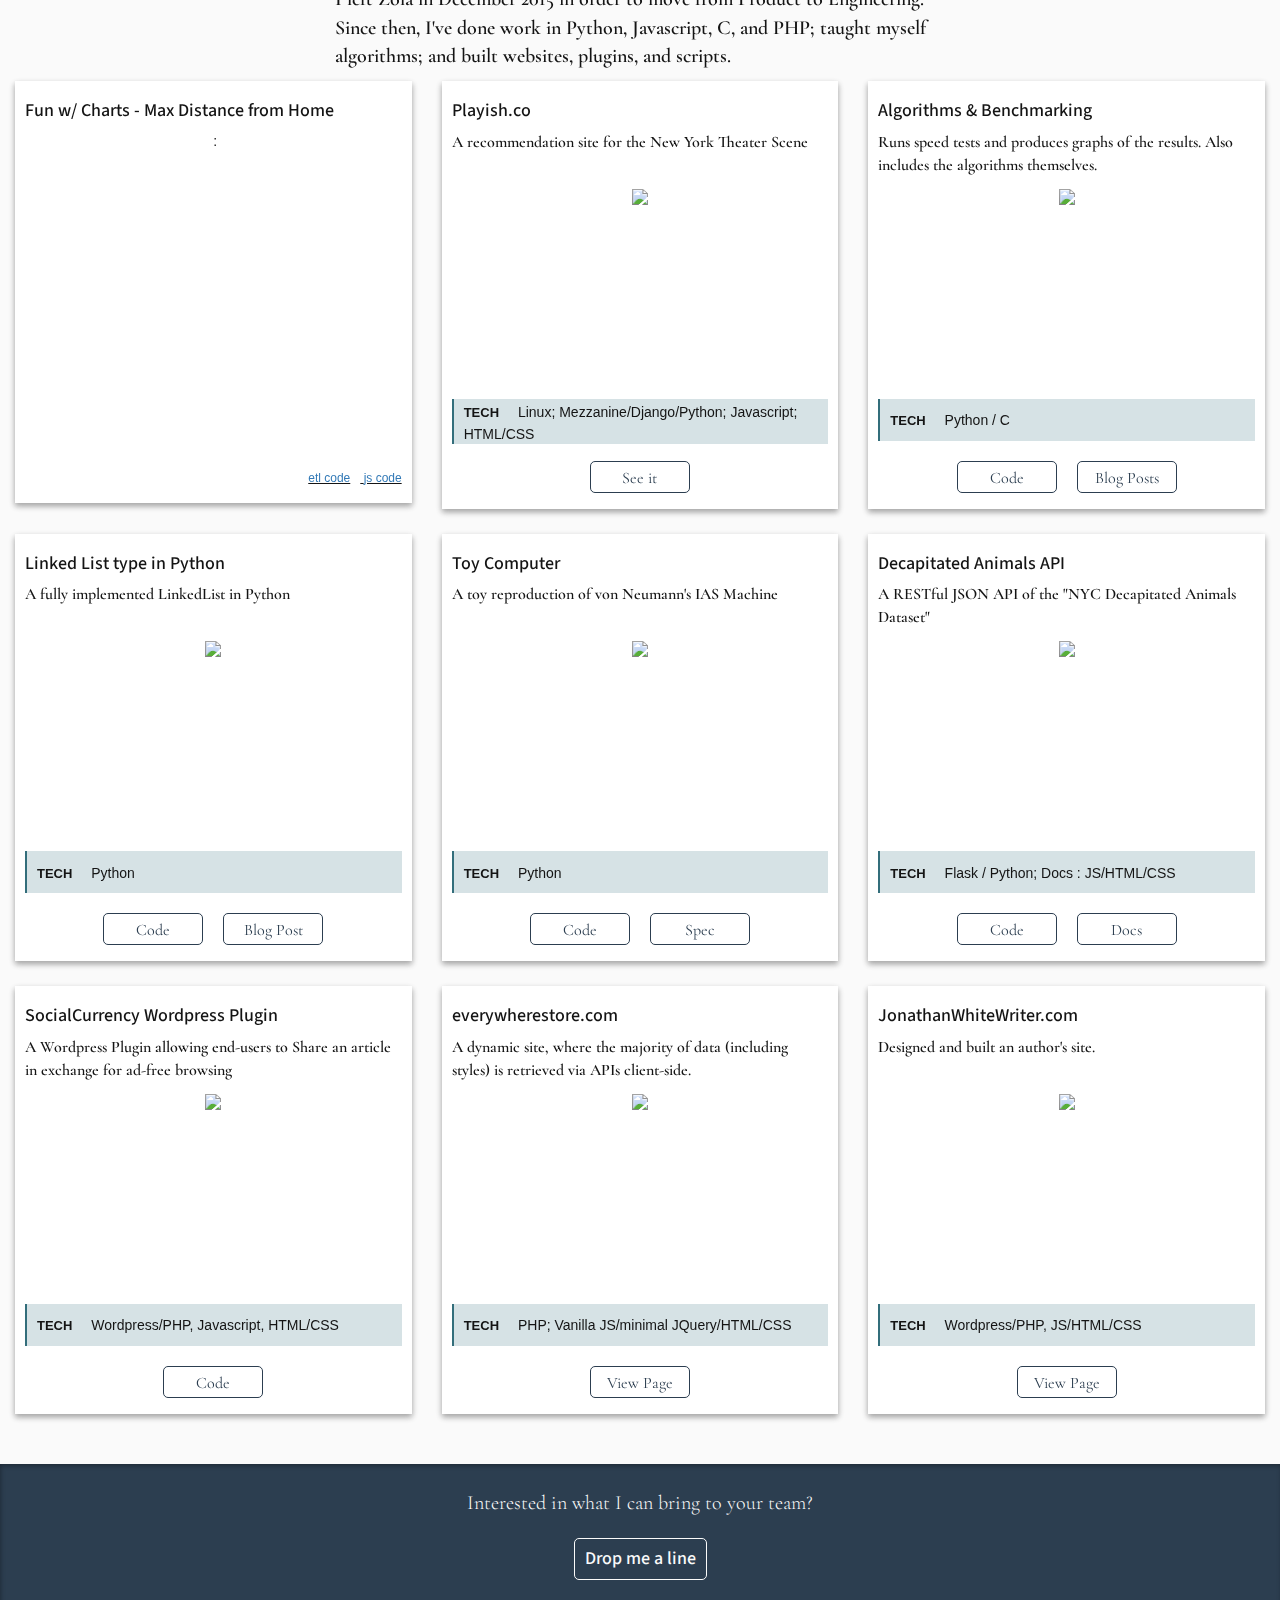
==== commit 759ae80d: "link to /" ====
--- a/index.html
+++ b/index.html
@@ -17,7 +17,7 @@
     <div class="container">
         <nav class="row nav color1">
             <div class="col-md-6 col-xs-5 u-sm-ht me u-sm-ht">
-                <a href="/"><h3>Luke Gilson</h3></a>
+                <a href="/" style="margin-right : 0;"><h3>Luke Gilson</h3></a>
                 <h5 class="hidden-xs">&nbsp;Product-person turned developer</h5>
             </div>
             <div class="col-md-offset-2 col-md-4 col-xs-7 u-txt-center color1 u-sm-ht">
